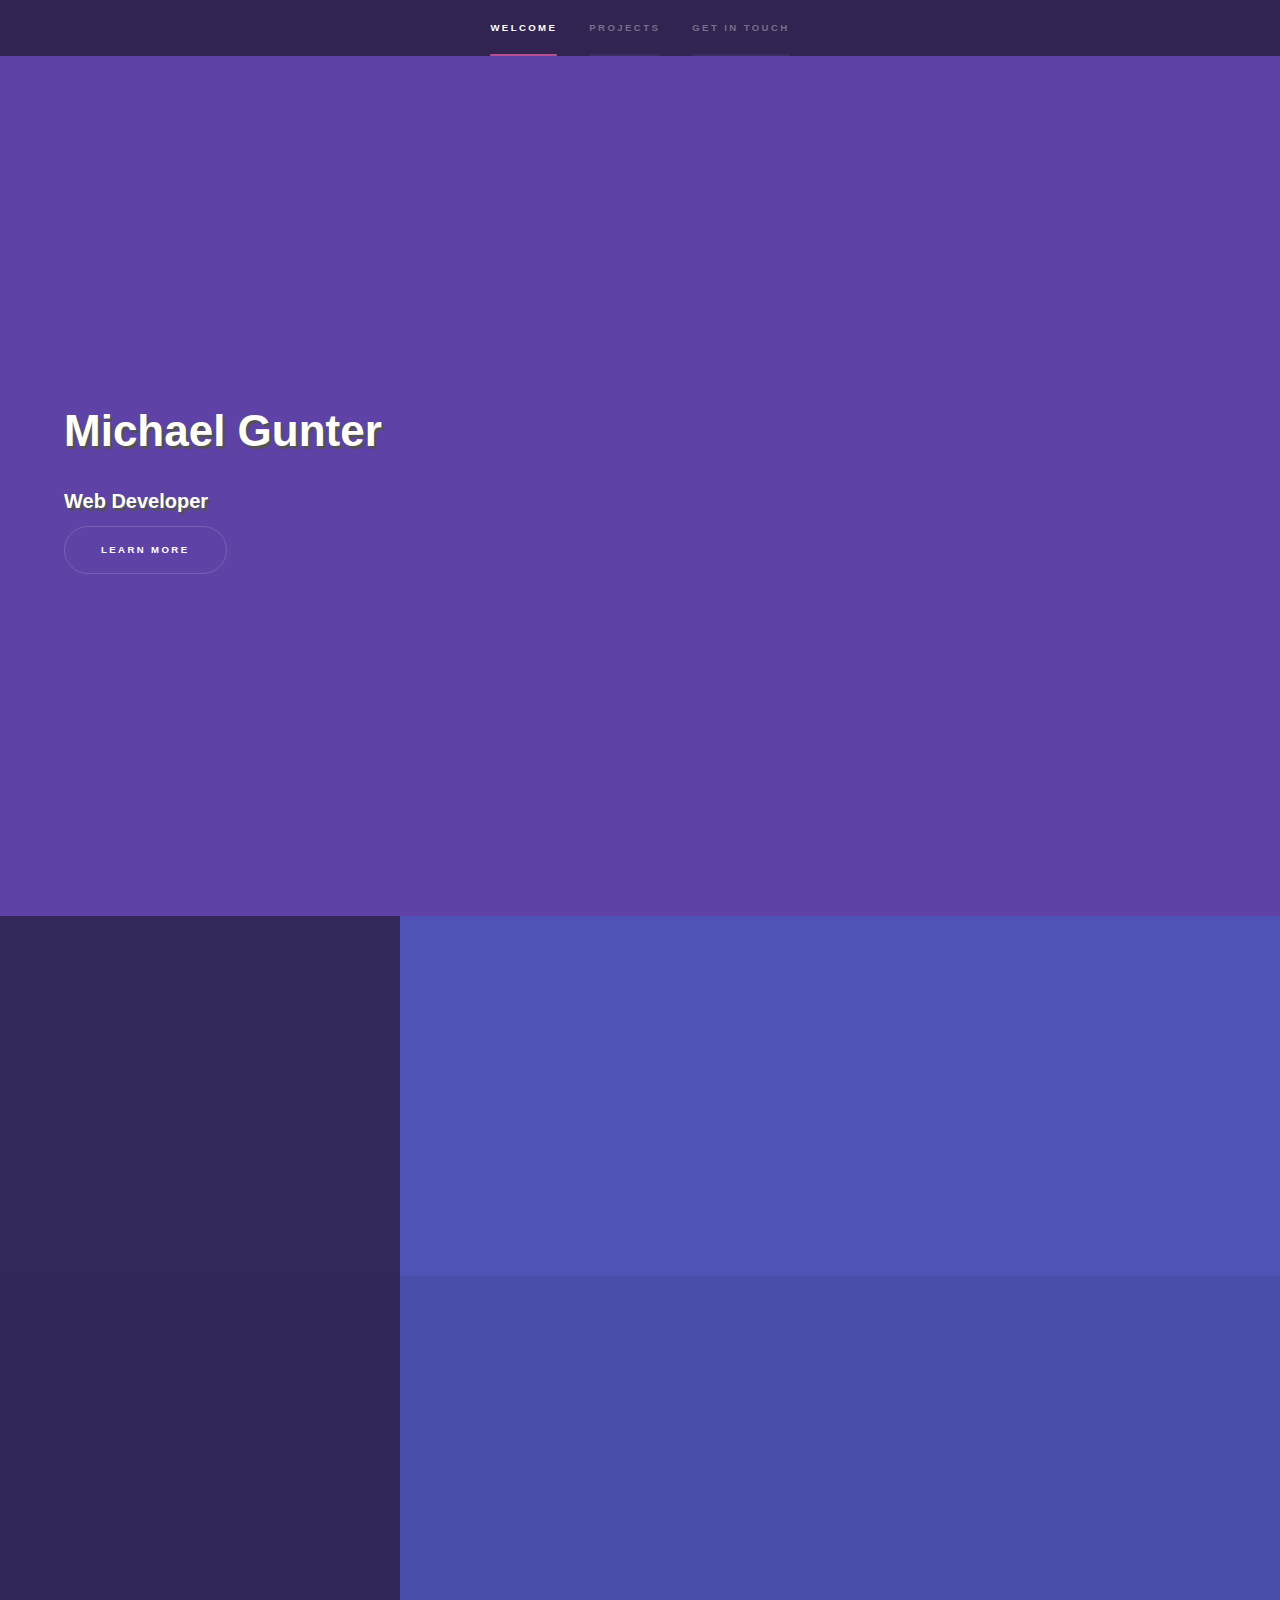
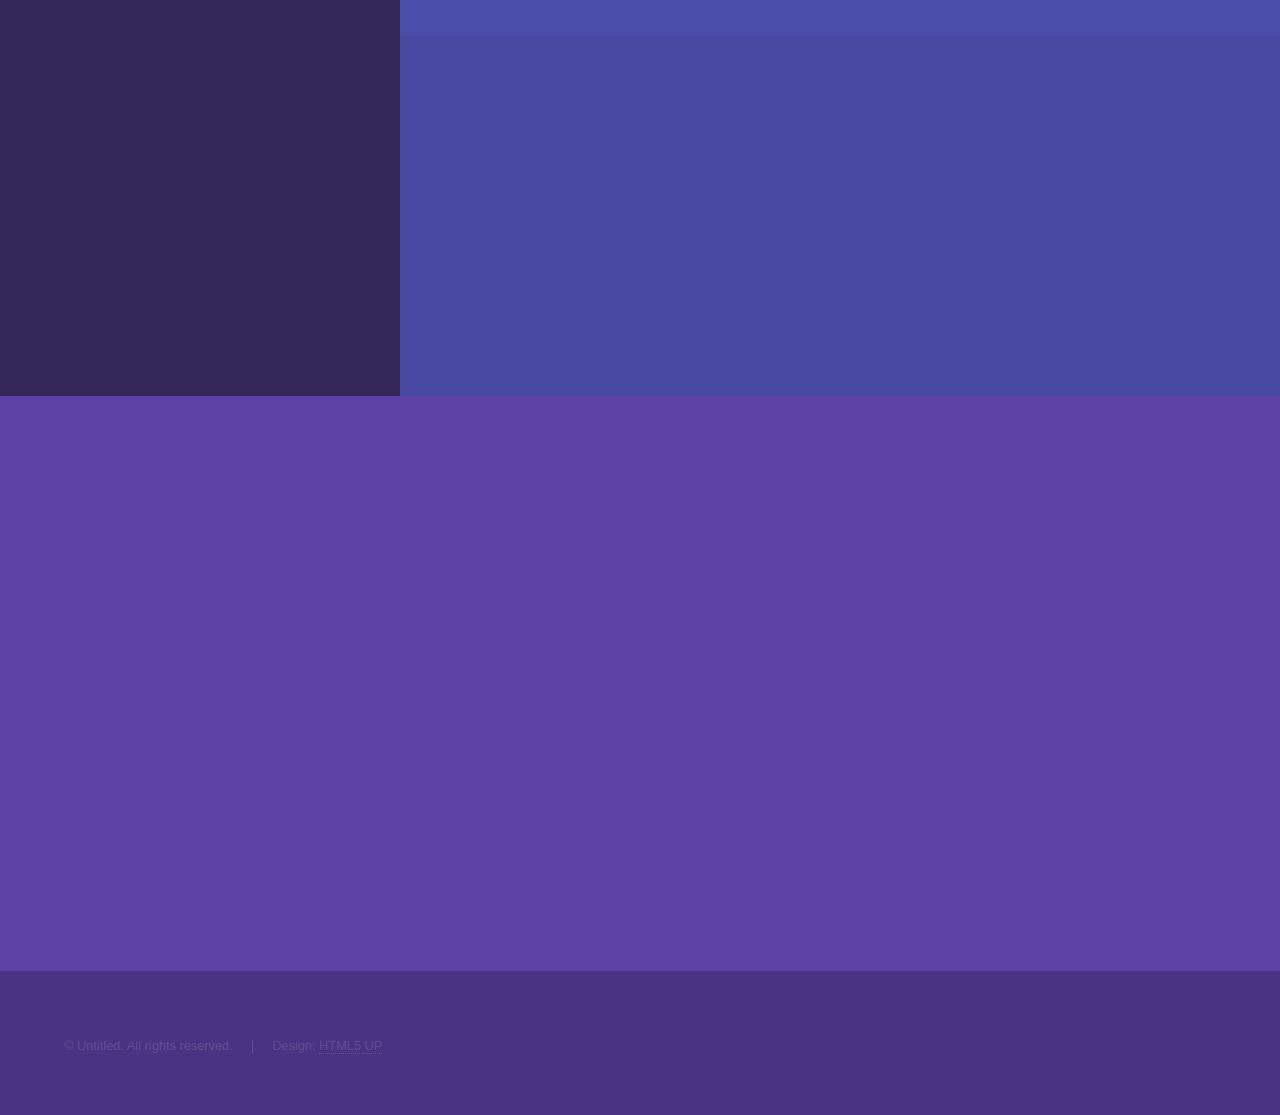
==== index.html @ 45610fba "link broken" ====
<!DOCTYPE HTML>
<!--
	Hyperspace by HTML5 UP
	html5up.net | @ajlkn
	Free for personal and commercial use under the CCA 3.0 license (html5up.net/license)
-->
<html>
	<head>
		<title>Michael Gunter</title>
		<meta charset="utf-8" />
		<meta name="viewport" content="width=device-width, initial-scale=1, user-scalable=no" />
		<link rel="stylesheet" href="assets/css/main.css" />
		<noscript><link rel="stylesheet" href="assets/css/noscript.css" /></noscript>
	</head>
	<body class="is-preload">

		<!-- Sidebar -->
			<section id="sidebar">
				<div class="inner">
					<nav>
						<ul>
							<li><a href="#intro">Welcome</a></li>
							<li><a href="#one">Projects</a></li>
							<!-- <li><a href="#two">What we do</a></li> -->
							<li><a href="#three">Get in touch</a></li>
						</ul>
					</nav>
				</div>
			</section>

		<!-- Wrapper -->
			<div id="wrapper">

				<!-- Intro -->
					<section id="intro" class="wrapper style1 fullscreen fade-up">
						<div class="inner">
							<h1>Michael Gunter</h1>
							<p>Web Developer</p>
							<ul class="actions">
								<li><a href="#one" class="button scrolly">Learn more</a></li>
							</ul>
						</div>
					</section>

				<!-- One -->
					<section id="one" class="wrapper style2 spotlights">
						<section>
							<a href="#" class="image"><img src="/Users/voidchaser/Lambda/portfolio-website/html5up-hyperspace/images/userinterface.jpg" alt="" data-position="center center" /></a>
							<div class="content">
								<div class="inner">
									<h2>User Interface</h2>
									<p>Developing a website that is semantic as well as presentational using a number of CSS display properties.</p>
									<ul class="actions">
										<li><a href="https://github.com/MaxGunter99/User-Interface" class="button">View project</a></li>
									</ul>
								</div>
							</div>
						</section>
						<section>
							<a href="#" class="image"><img src="/Users/voidchaser/Lambda/portfolio-website/html5up-hyperspace/images/flexbox.jpg" alt="" data-position="top center" /></a>
							<div class="content">
								<div class="inner">
									<h2>Flexbox</h2>
									<p>Each section is a box, you control where they move, wothout using Inline-Block most of the work is already done for you. </p>
									<ul class="actions">
										<li><a href="https://github.com/MaxGunter99/UI-III-Flexbox" class="button">View project</a></li>
									</ul>
								</div>
							</div>
						</section>
						<section>
							<a href="#" class="image"><img src="/Users/voidchaser/Lambda/portfolio-website/html5up-hyperspace/images/Hand.jpg" alt="" data-position="25% 25%" /></a>
							<div class="content">
								<div class="inner">
									<h2>Sprint</h2>
									<p>A challenge that uses everything you have learned within the past week and applying them into something new.</p>
									<ul class="actions">
										<li><a href="https://github.com/MaxGunter99/Sprint-Challenge--User-Interface" class="button">View project</a></li>
									</ul>
								</div>
							</div>
						</section>
					</section>

				<!-- Two -->
					<!-- <section id="two" class="wrapper style3 fade-up">
						<div class="inner">
							<h2>What we do</h2>
							<p>Phasellus convallis elit id ullamcorper pulvinar. Duis aliquam turpis mauris, eu ultricies erat malesuada quis. Aliquam dapibus, lacus eget hendrerit bibendum, urna est aliquam sem, sit amet imperdiet est velit quis lorem.</p>
							<div class="features">
								<section>
									<span class="icon major fa-code"></span>
									<h3>Lorem ipsum amet</h3>
									<p>Phasellus convallis elit id ullam corper amet et pulvinar. Duis aliquam turpis mauris, sed ultricies erat dapibus.</p>
								</section>
								<section>
									<span class="icon major fa-lock"></span>
									<h3>Aliquam sed nullam</h3>
									<p>Phasellus convallis elit id ullam corper amet et pulvinar. Duis aliquam turpis mauris, sed ultricies erat dapibus.</p>
								</section>
								<section>
									<span class="icon major fa-cog"></span>
									<h3>Sed erat ullam corper</h3>
									<p>Phasellus convallis elit id ullam corper amet et pulvinar. Duis aliquam turpis mauris, sed ultricies erat dapibus.</p>
								</section>
								<section>
									<span class="icon major fa-desktop"></span>
									<h3>Veroeros quis lorem</h3>
									<p>Phasellus convallis elit id ullam corper amet et pulvinar. Duis aliquam turpis mauris, sed ultricies erat dapibus.</p>
								</section>
								<section>
									<span class="icon major fa-chain"></span>
									<h3>Urna quis bibendum</h3>
									<p>Phasellus convallis elit id ullam corper amet et pulvinar. Duis aliquam turpis mauris, sed ultricies erat dapibus.</p>
								</section>
								<section>
									<span class="icon major fa-diamond"></span>
									<h3>Aliquam urna dapibus</h3>
									<p>Phasellus convallis elit id ullam corper amet et pulvinar. Duis aliquam turpis mauris, sed ultricies erat dapibus.</p>
								</section>
							</div>
							<ul class="actions">
								<li><a href="generic.html" class="button">Learn more</a></li>
							</ul>
						</div>
					</section> -->

				<!-- Three -->
					<section id="three" class="wrapper style1 fade-up">
						<div class="inner">
							<h2>Get in touch</h2>
							<div class="split style1">
								<section>
									<form method="post" action="#">
										<div class="fields">
											<div class="field half">
												<label for="name">Name</label>
												<input type="text" name="name" id="name" />
											</div>
											<div class="field half">
												<label for="email">Email</label>
												<input type="text" name="email" id="email" />
											</div>
											<div class="field">
												<label for="message">Message</label>
												<textarea name="message" id="message" rows="5"></textarea>
											</div>
										</div>
										<ul class="actions">
											<li><a href="" class="button submit">Send Message</a></li>
										</ul>
									</form>
								</section>
								<section>
									<ul class="contact">
										<li>
											<h3>Address</h3>
											<span>11918 Loomis Drive<br />
											Austin, Texas, 78738<br />
											USA</span>
										</li>
										<li>
											<h3>Email</h3>
											<a href="#">Maxgunter99@gmail.com</a>
										</li>
										<li>
											<h3>Phone</h3>
											<span>(830) 998-9770</span>
										</li>
										<li>
											<h3>Social</h3>
											<ul class="icons">
												<li><a href="#" class="fa-twitter"><span class="label">Twitter</span></a></li>
												<li><a href="#" class="fa-facebook"><span class="label">Facebook</span></a></li>
												<li><a href="https://github.com/MaxGunter99" class="fa-github"><span class="label">GitHub</span></a></li>
												<li><a href="https://www.instagram.com/void_chaser/" class="fa-instagram"><span class="label">Instagram</span></a></li>
												<li><a href="#" class="fa-linkedin"><span class="label">LinkedIn</span></a></li>
											</ul>
										</li>
									</ul>
								</section>
							</div>
						</div>
					</section>

			</div>

		<!-- Footer -->
			<footer id="footer" class="wrapper style1-alt">
				<div class="inner">
					<ul class="menu">
						<li>&copy; Untitled. All rights reserved.</li><li>Design: <a href="http://html5up.net">HTML5 UP</a></li>
					</ul>
				</div>
			</footer>

		<!-- Scripts -->
			<script src="assets/js/jquery.min.js"></script>
			<script src="assets/js/jquery.scrollex.min.js"></script>
			<script src="assets/js/jquery.scrolly.min.js"></script>
			<script src="assets/js/browser.min.js"></script>
			<script src="assets/js/breakpoints.min.js"></script>
			<script src="assets/js/util.js"></script>
			<script src="assets/js/main.js"></script>

	</body>
</html>
---- assets/css/main.css ----
@import url(font-awesome.min.css);

/*
	Hyperspace by HTML5 UP
	html5up.net | @ajlkn
	Free for personal and commercial use under the CCA 3.0 license (html5up.net/license)
*/

html, body, div, span, applet, object,
iframe, h1, h2, h3, h4, h5, h6, p, blockquote,
pre, a, abbr, acronym, address, big, cite,
code, del, dfn, em, img, ins, kbd, q, s, samp,
small, strike, strong, sub, sup, tt, var, b,
u, i, center, dl, dt, dd, ol, ul, li, fieldset,
form, label, legend, table, caption, tbody,
tfoot, thead, tr, th, td, article, aside,
canvas, details, embed, figure, figcaption,
footer, header, hgroup, menu, nav, output, ruby,
section, summary, time, mark, audio, video {
	margin: 0;
	padding: 0;
	border: 0;
	font-size: 100%;
	font: inherit;
	vertical-align: baseline;}

article, aside, details, figcaption, figure,
footer, header, hgroup, menu, nav, section {
	display: block;}

body {
	line-height: 1;
}

ol, ul {
	list-style: none;
}

blockquote, q {
	quotes: none;
}

	blockquote:before, blockquote:after, q:before, q:after {
		content: '';
		content: none;
	}

table {
	border-collapse: collapse;
	border-spacing: 0;
}

body {
	-webkit-text-size-adjust: none;
}

mark {
	background-color: transparent;
	color: inherit;
}

input::-moz-focus-inner {
	border: 0;
	padding: 0;
}

input, select, textarea {
	-moz-appearance: none;
	-webkit-appearance: none;
	-ms-appearance: none;
	appearance: none;
}

/* Basic */

	@-ms-viewport {
		width: device-width;
	}

	body {
		-ms-overflow-style: scrollbar;
	}

	@media screen and (max-width: 480px) {

		html, body {
			min-width: 320px;
		}

	}

	html {
		box-sizing: border-box;
	}

	*, *:before, *:after {
		box-sizing: inherit;
	}

	body {
		background: #312450;
	}

		body.is-preload *, body.is-preload *:before, body.is-preload *:after {
			-moz-animation: none !important;
			-webkit-animation: none !important;
			-ms-animation: none !important;
			animation: none !important;
			-moz-transition: none !important;
			-webkit-transition: none !important;
			-ms-transition: none !important;
			transition: none !important;
		}

/* Type */

	body, input, select, textarea {
		color: rgba(255, 255, 255, 0.55);
		font-family: Arial, Helvetica, sans-serif;
		font-size: 16.5pt;
		font-weight: normal;
		line-height: 1.75;
	}

		@media screen and (max-width: 1680px) {

			body, input, select, textarea {
				font-size: 13pt;
			}

		}

		@media screen and (max-width: 1280px) {

			body, input, select, textarea {
				font-size: 12pt;
			}

		}

		@media screen and (max-width: 360px) {

			body, input, select, textarea {
				font-size: 11pt;
			}

		}

	a {
		-moz-transition: color 0.2s ease, border-bottom-color 0.2s ease;
		-webkit-transition: color 0.2s ease, border-bottom-color 0.2s ease;
		-ms-transition: color 0.2s ease, border-bottom-color 0.2s ease;
		transition: color 0.2s ease, border-bottom-color 0.2s ease;
		border-bottom: dotted 1px rgba(255, 255, 255, 0.35);
		color: inherit;
		text-decoration: none;
	}

		a:hover {
			border-bottom-color: transparent;
			color: #ffffff;
		}

	strong, b {
		color: #ffffff;
		font-weight: bold;
	}

	em, i {
		font-style: italic;
	}

	p {
		margin: 0 0 2em 0;
	}

	h1, h2, h3, h4, h5, h6, p {
		color: #ffffff;
		text-shadow: 3px 3px #525252;
		font-weight: bold;
		line-height: 1.5;
		margin: 0 0 0.5em 0; 
	}
	

		h1 a, h2 a, h3 a, h4 a, h5 a, h6 a {
			color: inherit;
			text-decoration: none;
		}

	h1 {
		font-size: 2.75em;
	}

		h1.major {
			margin: 0 0 1.3em 0;
			position: relative;
			padding-bottom: 0.35em;
		}

			h1.major:after {
				background-image: -moz-linear-gradient(to right, #5e42a6, #b74e91);
				background-image: -webkit-linear-gradient(to right, #5e42a6, #b74e91);
				background-image: -ms-linear-gradient(to right, #5e42a6, #b74e91);
				background-image: linear-gradient(to right, #5e42a6, #b74e91);
				-moz-transition: max-width 0.2s ease;
				-webkit-transition: max-width 0.2s ease;
				-ms-transition: max-width 0.2s ease;
				transition: max-width 0.2s ease;
				border-radius: 0.2em;
				bottom: 0;
				content: '';
				height: 0.05em;
				position: absolute;
				right: 0;
				width: 100%;
			}

	h2 {
		font-size: 1.75em;
	}

	h3 {
		font-size: 1.1em;
	}

	h4 {
		font-size: 1em;
	}

	h5 {
		font-size: 0.8em;
	}

	h6 {
		font-size: 0.6em;
	}

	@media screen and (max-width: 736px) {

		h1 {
			font-size: 2em;
		}

		h2 {
			font-size: 1.25em;
		}

		h3 {
			font-size: 1em;
		}

		h4 {
			font-size: 0.8em;
		}

		h5 {
			font-size: 0.6em;
		}

		h6 {
			font-size: 0.6em;
		}

	}

	sub {
		font-size: 0.8em;
		position: relative;
		top: 0.5em;
	}

	sup {
		font-size: 0.8em;
		position: relative;
		top: -0.5em;
	}

	blockquote {
		border-left: solid 4px rgba(255, 255, 255, 0.15);
		font-style: italic;
		margin: 0 0 2em 0;
		padding: 0.5em 0 0.5em 2em;
	}

	code {
		background: rgba(255, 255, 255, 0.05);
		border-radius: 0.25em;
		border: solid 1px rgba(255, 255, 255, 0.15);
		font-family: "Courier New", monospace;
		font-size: 0.9em;
		margin: 0 0.25em;
		padding: 0.25em 0.65em;
	}

	pre {
		-webkit-overflow-scrolling: touch;
		font-family: "Courier New", monospace;
		font-size: 0.9em;
		margin: 0 0 2em 0;
	}

		pre code {
			display: block;
			line-height: 1.75em;
			padding: 1em 1.5em;
			overflow-x: auto;
		}

	hr {
		border: 0;
		border-bottom: solid 1px rgba(255, 255, 255, 0.15);
		margin: 2em 0;
	}

		hr.major {
			margin: 3em 0;
		}

	.align-left {
		text-align: left;
	}

	.align-center {
		text-align: center;
	}

	.align-right {
		text-align: right;
	}

/* Row */

	.row {
		display: flex;
		flex-wrap: wrap;
		box-sizing: border-box;
		align-items: stretch;
	}

		.row > * {
			box-sizing: border-box;
		}

		.row.gtr-uniform > * > :last-child {
			margin-bottom: 0;
		}

		.row.aln-left {
			justify-content: flex-start;
		}

		.row.aln-center {
			justify-content: center;
		}

		.row.aln-right {
			justify-content: flex-end;
		}

		.row.aln-top {
			align-items: flex-start;
		}

		.row.aln-middle {
			align-items: center;
		}

		.row.aln-bottom {
			align-items: flex-end;
		}

		.row > .imp {
			order: -1;
		}

		.row > .col-1 {
			width: 8.3333333333%;
		}

		.row > .off-1 {
			margin-left: 8.3333333333%;
		}

		.row > .col-2 {
			width: 16.6666666667%;
		}

		.row > .off-2 {
			margin-left: 16.6666666667%;
		}

		.row > .col-3 {
			width: 25%;
		}

		.row > .off-3 {
			margin-left: 25%;
		}

		.row > .col-4 {
			width: 33.3333333333%;
		}

		.row > .off-4 {
			margin-left: 33.3333333333%;
		}

		.row > .col-5 {
			width: 41.6666666667%;
		}

		.row > .off-5 {
			margin-left: 41.6666666667%;
		}

		.row > .col-6 {
			width: 50%;
		}

		.row > .off-6 {
			margin-left: 50%;
		}

		.row > .col-7 {
			width: 58.3333333333%;
		}

		.row > .off-7 {
			margin-left: 58.3333333333%;
		}

		.row > .col-8 {
			width: 66.6666666667%;
		}

		.row > .off-8 {
			margin-left: 66.6666666667%;
		}

		.row > .col-9 {
			width: 75%;
		}

		.row > .off-9 {
			margin-left: 75%;
		}

		.row > .col-10 {
			width: 83.3333333333%;
		}

		.row > .off-10 {
			margin-left: 83.3333333333%;
		}

		.row > .col-11 {
			width: 91.6666666667%;
		}

		.row > .off-11 {
			margin-left: 91.6666666667%;
		}

		.row > .col-12 {
			width: 100%;
		}

		.row > .off-12 {
			margin-left: 100%;
		}

		.row.gtr-0 {
			margin-top: 0;
			margin-left: 0em;
		}

			.row.gtr-0 > * {
				padding: 0 0 0 0em;
			}

			.row.gtr-0.gtr-uniform {
				margin-top: 0em;
			}

				.row.gtr-0.gtr-uniform > * {
					padding-top: 0em;
				}

		.row.gtr-25 {
			margin-top: 0;
			margin-left: -0.375em;
		}

			.row.gtr-25 > * {
				padding: 0 0 0 0.375em;
			}

			.row.gtr-25.gtr-uniform {
				margin-top: -0.375em;
			}

				.row.gtr-25.gtr-uniform > * {
					padding-top: 0.375em;
				}

		.row.gtr-50 {
			margin-top: 0;
			margin-left: -0.75em;
		}

			.row.gtr-50 > * {
				padding: 0 0 0 0.75em;
			}

			.row.gtr-50.gtr-uniform {
				margin-top: -0.75em;
			}

				.row.gtr-50.gtr-uniform > * {
					padding-top: 0.75em;
				}

		.row {
			margin-top: 0;
			margin-left: -1.5em;
		}

			.row > * {
				padding: 0 0 0 1.5em;
			}

			.row.gtr-uniform {
				margin-top: -1.5em;
			}

				.row.gtr-uniform > * {
					padding-top: 1.5em;
				}

		.row.gtr-150 {
			margin-top: 0;
			margin-left: -2.25em;
		}

			.row.gtr-150 > * {
				padding: 0 0 0 2.25em;
			}

			.row.gtr-150.gtr-uniform {
				margin-top: -2.25em;
			}

				.row.gtr-150.gtr-uniform > * {
					padding-top: 2.25em;
				}

		.row.gtr-200 {
			margin-top: 0;
			margin-left: -3em;
		}

			.row.gtr-200 > * {
				padding: 0 0 0 3em;
			}

			.row.gtr-200.gtr-uniform {
				margin-top: -3em;
			}

				.row.gtr-200.gtr-uniform > * {
					padding-top: 3em;
				}

		@media screen and (max-width: 1680px) {

			.row {
				display: flex;
				flex-wrap: wrap;
				box-sizing: border-box;
				align-items: stretch;
			}

				.row > * {
					box-sizing: border-box;
				}

				.row.gtr-uniform > * > :last-child {
					margin-bottom: 0;
				}

				.row.aln-left {
					justify-content: flex-start;
				}

				.row.aln-center {
					justify-content: center;
				}

				.row.aln-right {
					justify-content: flex-end;
				}

				.row.aln-top {
					align-items: flex-start;
				}

				.row.aln-middle {
					align-items: center;
				}

				.row.aln-bottom {
					align-items: flex-end;
				}

				.row > .imp-xlarge {
					order: -1;
				}

				.row > .col-1-xlarge {
					width: 8.3333333333%;
				}

				.row > .off-1-xlarge {
					margin-left: 8.3333333333%;
				}

				.row > .col-2-xlarge {
					width: 16.6666666667%;
				}

				.row > .off-2-xlarge {
					margin-left: 16.6666666667%;
				}

				.row > .col-3-xlarge {
					width: 25%;
				}

				.row > .off-3-xlarge {
					margin-left: 25%;
				}

				.row > .col-4-xlarge {
					width: 33.3333333333%;
				}

				.row > .off-4-xlarge {
					margin-left: 33.3333333333%;
				}

				.row > .col-5-xlarge {
					width: 41.6666666667%;
				}

				.row > .off-5-xlarge {
					margin-left: 41.6666666667%;
				}

				.row > .col-6-xlarge {
					width: 50%;
				}

				.row > .off-6-xlarge {
					margin-left: 50%;
				}

				.row > .col-7-xlarge {
					width: 58.3333333333%;
				}

				.row > .off-7-xlarge {
					margin-left: 58.3333333333%;
				}

				.row > .col-8-xlarge {
					width: 66.6666666667%;
				}

				.row > .off-8-xlarge {
					margin-left: 66.6666666667%;
				}

				.row > .col-9-xlarge {
					width: 75%;
				}

				.row > .off-9-xlarge {
					margin-left: 75%;
				}

				.row > .col-10-xlarge {
					width: 83.3333333333%;
				}

				.row > .off-10-xlarge {
					margin-left: 83.3333333333%;
				}

				.row > .col-11-xlarge {
					width: 91.6666666667%;
				}

				.row > .off-11-xlarge {
					margin-left: 91.6666666667%;
				}

				.row > .col-12-xlarge {
					width: 100%;
				}

				.row > .off-12-xlarge {
					margin-left: 100%;
				}

				.row.gtr-0 {
					margin-top: 0;
					margin-left: 0em;
				}

					.row.gtr-0 > * {
						padding: 0 0 0 0em;
					}

					.row.gtr-0.gtr-uniform {
						margin-top: 0em;
					}

						.row.gtr-0.gtr-uniform > * {
							padding-top: 0em;
						}

				.row.gtr-25 {
					margin-top: 0;
					margin-left: -0.375em;
				}

					.row.gtr-25 > * {
						padding: 0 0 0 0.375em;
					}

					.row.gtr-25.gtr-uniform {
						margin-top: -0.375em;
					}

						.row.gtr-25.gtr-uniform > * {
							padding-top: 0.375em;
						}

				.row.gtr-50 {
					margin-top: 0;
					margin-left: -0.75em;
				}

					.row.gtr-50 > * {
						padding: 0 0 0 0.75em;
					}

					.row.gtr-50.gtr-uniform {
						margin-top: -0.75em;
					}

						.row.gtr-50.gtr-uniform > * {
							padding-top: 0.75em;
						}

				.row {
					margin-top: 0;
					margin-left: -1.5em;
				}

					.row > * {
						padding: 0 0 0 1.5em;
					}

					.row.gtr-uniform {
						margin-top: -1.5em;
					}

						.row.gtr-uniform > * {
							padding-top: 1.5em;
						}

				.row.gtr-150 {
					margin-top: 0;
					margin-left: -2.25em;
				}

					.row.gtr-150 > * {
						padding: 0 0 0 2.25em;
					}

					.row.gtr-150.gtr-uniform {
						margin-top: -2.25em;
					}

						.row.gtr-150.gtr-uniform > * {
							padding-top: 2.25em;
						}

				.row.gtr-200 {
					margin-top: 0;
					margin-left: -3em;
				}

					.row.gtr-200 > * {
						padding: 0 0 0 3em;
					}

					.row.gtr-200.gtr-uniform {
						margin-top: -3em;
					}

						.row.gtr-200.gtr-uniform > * {
							padding-top: 3em;
						}

		}

		@media screen and (max-width: 1280px) {

			.row {
				display: flex;
				flex-wrap: wrap;
				box-sizing: border-box;
				align-items: stretch;
			}

				.row > * {
					box-sizing: border-box;
				}

				.row.gtr-uniform > * > :last-child {
					margin-bottom: 0;
				}

				.row.aln-left {
					justify-content: flex-start;
				}

				.row.aln-center {
					justify-content: center;
				}

				.row.aln-right {
					justify-content: flex-end;
				}

				.row.aln-top {
					align-items: flex-start;
				}

				.row.aln-middle {
					align-items: center;
				}

				.row.aln-bottom {
					align-items: flex-end;
				}

				.row > .imp-large {
					order: -1;
				}

				.row > .col-1-large {
					width: 8.3333333333%;
				}

				.row > .off-1-large {
					margin-left: 8.3333333333%;
				}

				.row > .col-2-large {
					width: 16.6666666667%;
				}

				.row > .off-2-large {
					margin-left: 16.6666666667%;
				}

				.row > .col-3-large {
					width: 25%;
				}

				.row > .off-3-large {
					margin-left: 25%;
				}

				.row > .col-4-large {
					width: 33.3333333333%;
				}

				.row > .off-4-large {
					margin-left: 33.3333333333%;
				}

				.row > .col-5-large {
					width: 41.6666666667%;
				}

				.row > .off-5-large {
					margin-left: 41.6666666667%;
				}

				.row > .col-6-large {
					width: 50%;
				}

				.row > .off-6-large {
					margin-left: 50%;
				}

				.row > .col-7-large {
					width: 58.3333333333%;
				}

				.row > .off-7-large {
					margin-left: 58.3333333333%;
				}

				.row > .col-8-large {
					width: 66.6666666667%;
				}

				.row > .off-8-large {
					margin-left: 66.6666666667%;
				}

				.row > .col-9-large {
					width: 75%;
				}

				.row > .off-9-large {
					margin-left: 75%;
				}

				.row > .col-10-large {
					width: 83.3333333333%;
				}

				.row > .off-10-large {
					margin-left: 83.3333333333%;
				}

				.row > .col-11-large {
					width: 91.6666666667%;
				}

				.row > .off-11-large {
					margin-left: 91.6666666667%;
				}

				.row > .col-12-large {
					width: 100%;
				}

				.row > .off-12-large {
					margin-left: 100%;
				}

				.row.gtr-0 {
					margin-top: 0;
					margin-left: 0em;
				}

					.row.gtr-0 > * {
						padding: 0 0 0 0em;
					}

					.row.gtr-0.gtr-uniform {
						margin-top: 0em;
					}

						.row.gtr-0.gtr-uniform > * {
							padding-top: 0em;
						}

				.row.gtr-25 {
					margin-top: 0;
					margin-left: -0.375em;
				}

					.row.gtr-25 > * {
						padding: 0 0 0 0.375em;
					}

					.row.gtr-25.gtr-uniform {
						margin-top: -0.375em;
					}

						.row.gtr-25.gtr-uniform > * {
							padding-top: 0.375em;
						}

				.row.gtr-50 {
					margin-top: 0;
					margin-left: -0.75em;
				}

					.row.gtr-50 > * {
						padding: 0 0 0 0.75em;
					}

					.row.gtr-50.gtr-uniform {
						margin-top: -0.75em;
					}

						.row.gtr-50.gtr-uniform > * {
							padding-top: 0.75em;
						}

				.row {
					margin-top: 0;
					margin-left: -1.5em;
				}

					.row > * {
						padding: 0 0 0 1.5em;
					}

					.row.gtr-uniform {
						margin-top: -1.5em;
					}

						.row.gtr-uniform > * {
							padding-top: 1.5em;
						}

				.row.gtr-150 {
					margin-top: 0;
					margin-left: -2.25em;
				}

					.row.gtr-150 > * {
						padding: 0 0 0 2.25em;
					}

					.row.gtr-150.gtr-uniform {
						margin-top: -2.25em;
					}

						.row.gtr-150.gtr-uniform > * {
							padding-top: 2.25em;
						}

				.row.gtr-200 {
					margin-top: 0;
					margin-left: -3em;
				}

					.row.gtr-200 > * {
						padding: 0 0 0 3em;
					}

					.row.gtr-200.gtr-uniform {
						margin-top: -3em;
					}

						.row.gtr-200.gtr-uniform > * {
							padding-top: 3em;
						}

		}

		@media screen and (max-width: 980px) {

			.row {
				display: flex;
				flex-wrap: wrap;
				box-sizing: border-box;
				align-items: stretch;
			}

				.row > * {
					box-sizing: border-box;
				}

				.row.gtr-uniform > * > :last-child {
					margin-bottom: 0;
				}

				.row.aln-left {
					justify-content: flex-start;
				}

				.row.aln-center {
					justify-content: center;
				}

				.row.aln-right {
					justify-content: flex-end;
				}

				.row.aln-top {
					align-items: flex-start;
				}

				.row.aln-middle {
					align-items: center;
				}

				.row.aln-bottom {
					align-items: flex-end;
				}

				.row > .imp-medium {
					order: -1;
				}

				.row > .col-1-medium {
					width: 8.3333333333%;
				}

				.row > .off-1-medium {
					margin-left: 8.3333333333%;
				}

				.row > .col-2-medium {
					width: 16.6666666667%;
				}

				.row > .off-2-medium {
					margin-left: 16.6666666667%;
				}

				.row > .col-3-medium {
					width: 25%;
				}

				.row > .off-3-medium {
					margin-left: 25%;
				}

				.row > .col-4-medium {
					width: 33.3333333333%;
				}

				.row > .off-4-medium {
					margin-left: 33.3333333333%;
				}

				.row > .col-5-medium {
					width: 41.6666666667%;
				}

				.row > .off-5-medium {
					margin-left: 41.6666666667%;
				}

				.row > .col-6-medium {
					width: 50%;
				}

				.row > .off-6-medium {
					margin-left: 50%;
				}

				.row > .col-7-medium {
					width: 58.3333333333%;
				}

				.row > .off-7-medium {
					margin-left: 58.3333333333%;
				}

				.row > .col-8-medium {
					width: 66.6666666667%;
				}

				.row > .off-8-medium {
					margin-left: 66.6666666667%;
				}

				.row > .col-9-medium {
					width: 75%;
				}

				.row > .off-9-medium {
					margin-left: 75%;
				}

				.row > .col-10-medium {
					width: 83.3333333333%;
				}

				.row > .off-10-medium {
					margin-left: 83.3333333333%;
				}

				.row > .col-11-medium {
					width: 91.6666666667%;
				}

				.row > .off-11-medium {
					margin-left: 91.6666666667%;
				}

				.row > .col-12-medium {
					width: 100%;
				}

				.row > .off-12-medium {
					margin-left: 100%;
				}

				.row.gtr-0 {
					margin-top: 0;
					margin-left: 0em;
				}

					.row.gtr-0 > * {
						padding: 0 0 0 0em;
					}

					.row.gtr-0.gtr-uniform {
						margin-top: 0em;
					}

						.row.gtr-0.gtr-uniform > * {
							padding-top: 0em;
						}

				.row.gtr-25 {
					margin-top: 0;
					margin-left: -0.375em;
				}

					.row.gtr-25 > * {
						padding: 0 0 0 0.375em;
					}

					.row.gtr-25.gtr-uniform {
						margin-top: -0.375em;
					}

						.row.gtr-25.gtr-uniform > * {
							padding-top: 0.375em;
						}

				.row.gtr-50 {
					margin-top: 0;
					margin-left: -0.75em;
				}

					.row.gtr-50 > * {
						padding: 0 0 0 0.75em;
					}

					.row.gtr-50.gtr-uniform {
						margin-top: -0.75em;
					}

						.row.gtr-50.gtr-uniform > * {
							padding-top: 0.75em;
						}

				.row {
					margin-top: 0;
					margin-left: -1.5em;
				}

					.row > * {
						padding: 0 0 0 1.5em;
					}

					.row.gtr-uniform {
						margin-top: -1.5em;
					}

						.row.gtr-uniform > * {
							padding-top: 1.5em;
						}

				.row.gtr-150 {
					margin-top: 0;
					margin-left: -2.25em;
				}

					.row.gtr-150 > * {
						padding: 0 0 0 2.25em;
					}

					.row.gtr-150.gtr-uniform {
						margin-top: -2.25em;
					}

						.row.gtr-150.gtr-uniform > * {
							padding-top: 2.25em;
						}

				.row.gtr-200 {
					margin-top: 0;
					margin-left: -3em;
				}

					.row.gtr-200 > * {
						padding: 0 0 0 3em;
					}

					.row.gtr-200.gtr-uniform {
						margin-top: -3em;
					}

						.row.gtr-200.gtr-uniform > * {
							padding-top: 3em;
						}

		}

		@media screen and (max-width: 736px) {

			.row {
				display: flex;
				flex-wrap: wrap;
				box-sizing: border-box;
				align-items: stretch;
			}

				.row > * {
					box-sizing: border-box;
				}

				.row.gtr-uniform > * > :last-child {
					margin-bottom: 0;
				}

				.row.aln-left {
					justify-content: flex-start;
				}

				.row.aln-center {
					justify-content: center;
				}

				.row.aln-right {
					justify-content: flex-end;
				}

				.row.aln-top {
					align-items: flex-start;
				}

				.row.aln-middle {
					align-items: center;
				}

				.row.aln-bottom {
					align-items: flex-end;
				}

				.row > .imp-small {
					order: -1;
				}

				.row > .col-1-small {
					width: 8.3333333333%;
				}

				.row > .off-1-small {
					margin-left: 8.3333333333%;
				}

				.row > .col-2-small {
					width: 16.6666666667%;
				}

				.row > .off-2-small {
					margin-left: 16.6666666667%;
				}

				.row > .col-3-small {
					width: 25%;
				}

				.row > .off-3-small {
					margin-left: 25%;
				}

				.row > .col-4-small {
					width: 33.3333333333%;
				}

				.row > .off-4-small {
					margin-left: 33.3333333333%;
				}

				.row > .col-5-small {
					width: 41.6666666667%;
				}

				.row > .off-5-small {
					margin-left: 41.6666666667%;
				}

				.row > .col-6-small {
					width: 50%;
				}

				.row > .off-6-small {
					margin-left: 50%;
				}

				.row > .col-7-small {
					width: 58.3333333333%;
				}

				.row > .off-7-small {
					margin-left: 58.3333333333%;
				}

				.row > .col-8-small {
					width: 66.6666666667%;
				}

				.row > .off-8-small {
					margin-left: 66.6666666667%;
				}

				.row > .col-9-small {
					width: 75%;
				}

				.row > .off-9-small {
					margin-left: 75%;
				}

				.row > .col-10-small {
					width: 83.3333333333%;
				}

				.row > .off-10-small {
					margin-left: 83.3333333333%;
				}

				.row > .col-11-small {
					width: 91.6666666667%;
				}

				.row > .off-11-small {
					margin-left: 91.6666666667%;
				}

				.row > .col-12-small {
					width: 100%;
				}

				.row > .off-12-small {
					margin-left: 100%;
				}

				.row.gtr-0 {
					margin-top: 0;
					margin-left: 0em;
				}

					.row.gtr-0 > * {
						padding: 0 0 0 0em;
					}

					.row.gtr-0.gtr-uniform {
						margin-top: 0em;
					}

						.row.gtr-0.gtr-uniform > * {
							padding-top: 0em;
						}

				.row.gtr-25 {
					margin-top: 0;
					margin-left: -0.375em;
				}

					.row.gtr-25 > * {
						padding: 0 0 0 0.375em;
					}

					.row.gtr-25.gtr-uniform {
						margin-top: -0.375em;
					}

						.row.gtr-25.gtr-uniform > * {
							padding-top: 0.375em;
						}

				.row.gtr-50 {
					margin-top: 0;
					margin-left: -0.75em;
				}

					.row.gtr-50 > * {
						padding: 0 0 0 0.75em;
					}

					.row.gtr-50.gtr-uniform {
						margin-top: -0.75em;
					}

						.row.gtr-50.gtr-uniform > * {
							padding-top: 0.75em;
						}

				.row {
					margin-top: 0;
					margin-left: -1.5em;
				}

					.row > * {
						padding: 0 0 0 1.5em;
					}

					.row.gtr-uniform {
						margin-top: -1.5em;
					}

						.row.gtr-uniform > * {
							padding-top: 1.5em;
						}

				.row.gtr-150 {
					margin-top: 0;
					margin-left: -2.25em;
				}

					.row.gtr-150 > * {
						padding: 0 0 0 2.25em;
					}

					.row.gtr-150.gtr-uniform {
						margin-top: -2.25em;
					}

						.row.gtr-150.gtr-uniform > * {
							padding-top: 2.25em;
						}

				.row.gtr-200 {
					margin-top: 0;
					margin-left: -3em;
				}

					.row.gtr-200 > * {
						padding: 0 0 0 3em;
					}

					.row.gtr-200.gtr-uniform {
						margin-top: -3em;
					}

						.row.gtr-200.gtr-uniform > * {
							padding-top: 3em;
						}

		}

		@media screen and (max-width: 480px) {

			.row {
				display: flex;
				flex-wrap: wrap;
				box-sizing: border-box;
				align-items: stretch;
			}

				.row > * {
					box-sizing: border-box;
				}

				.row.gtr-uniform > * > :last-child {
					margin-bottom: 0;
				}

				.row.aln-left {
					justify-content: flex-start;
				}

				.row.aln-center {
					justify-content: center;
				}

				.row.aln-right {
					justify-content: flex-end;
				}

				.row.aln-top {
					align-items: flex-start;
				}

				.row.aln-middle {
					align-items: center;
				}

				.row.aln-bottom {
					align-items: flex-end;
				}

				.row > .imp-xsmall {
					order: -1;
				}

				.row > .col-1-xsmall {
					width: 8.3333333333%;
				}

				.row > .off-1-xsmall {
					margin-left: 8.3333333333%;
				}

				.row > .col-2-xsmall {
					width: 16.6666666667%;
				}

				.row > .off-2-xsmall {
					margin-left: 16.6666666667%;
				}

				.row > .col-3-xsmall {
					width: 25%;
				}

				.row > .off-3-xsmall {
					margin-left: 25%;
				}

				.row > .col-4-xsmall {
					width: 33.3333333333%;
				}

				.row > .off-4-xsmall {
					margin-left: 33.3333333333%;
				}

				.row > .col-5-xsmall {
					width: 41.6666666667%;
				}

				.row > .off-5-xsmall {
					margin-left: 41.6666666667%;
				}

				.row > .col-6-xsmall {
					width: 50%;
				}

				.row > .off-6-xsmall {
					margin-left: 50%;
				}

				.row > .col-7-xsmall {
					width: 58.3333333333%;
				}

				.row > .off-7-xsmall {
					margin-left: 58.3333333333%;
				}

				.row > .col-8-xsmall {
					width: 66.6666666667%;
				}

				.row > .off-8-xsmall {
					margin-left: 66.6666666667%;
				}

				.row > .col-9-xsmall {
					width: 75%;
				}

				.row > .off-9-xsmall {
					margin-left: 75%;
				}

				.row > .col-10-xsmall {
					width: 83.3333333333%;
				}

				.row > .off-10-xsmall {
					margin-left: 83.3333333333%;
				}

				.row > .col-11-xsmall {
					width: 91.6666666667%;
				}

				.row > .off-11-xsmall {
					margin-left: 91.6666666667%;
				}

				.row > .col-12-xsmall {
					width: 100%;
				}

				.row > .off-12-xsmall {
					margin-left: 100%;
				}

				.row.gtr-0 {
					margin-top: 0;
					margin-left: 0em;
				}

					.row.gtr-0 > * {
						padding: 0 0 0 0em;
					}

					.row.gtr-0.gtr-uniform {
						margin-top: 0em;
					}

						.row.gtr-0.gtr-uniform > * {
							padding-top: 0em;
						}

				.row.gtr-25 {
					margin-top: 0;
					margin-left: -0.375em;
				}

					.row.gtr-25 > * {
						padding: 0 0 0 0.375em;
					}

					.row.gtr-25.gtr-uniform {
						margin-top: -0.375em;
					}

						.row.gtr-25.gtr-uniform > * {
							padding-top: 0.375em;
						}

				.row.gtr-50 {
					margin-top: 0;
					margin-left: -0.75em;
				}

					.row.gtr-50 > * {
						padding: 0 0 0 0.75em;
					}

					.row.gtr-50.gtr-uniform {
						margin-top: -0.75em;
					}

						.row.gtr-50.gtr-uniform > * {
							padding-top: 0.75em;
						}

				.row {
					margin-top: 0;
					margin-left: -1.5em;
				}

					.row > * {
						padding: 0 0 0 1.5em;
					}

					.row.gtr-uniform {
						margin-top: -1.5em;
					}

						.row.gtr-uniform > * {
							padding-top: 1.5em;
						}

				.row.gtr-150 {
					margin-top: 0;
					margin-left: -2.25em;
				}

					.row.gtr-150 > * {
						padding: 0 0 0 2.25em;
					}

					.row.gtr-150.gtr-uniform {
						margin-top: -2.25em;
					}

						.row.gtr-150.gtr-uniform > * {
							padding-top: 2.25em;
						}

				.row.gtr-200 {
					margin-top: 0;
					margin-left: -3em;
				}

					.row.gtr-200 > * {
						padding: 0 0 0 3em;
					}

					.row.gtr-200.gtr-uniform {
						margin-top: -3em;
					}

						.row.gtr-200.gtr-uniform > * {
							padding-top: 3em;
						}

		}

/* Box */

	.box {
		border-radius: 0.25em;
		border: solid 1px rgba(255, 255, 255, 0.15);
		margin-bottom: 2em;
		padding: 1.5em;
	}

		.box > :last-child,
		.box > :last-child > :last-child,
		.box > :last-child > :last-child > :last-child {
			margin-bottom: 0;
		}

		.box.alt {
			border: 0;
			border-radius: 0;
			padding: 0;
		}

/* Button */

	input[type="submit"],
	input[type="reset"],
	input[type="button"],
	button,
	.button {
		-moz-appearance: none;
		-webkit-appearance: none;
		-ms-appearance: none;
		appearance: none;
		-moz-transition: border-color 0.2s ease;
		-webkit-transition: border-color 0.2s ease;
		-ms-transition: border-color 0.2s ease;
		transition: border-color 0.2s ease;
		background-color: transparent;
		border: solid 1px !important;
		border-color: rgba(255, 255, 255, 0.15) !important;
		border-radius: 3em;
		color: #ffffff !important;
		cursor: pointer;
		display: inline-block;
		font-size: 0.6em;
		font-weight: bold;
		height: calc(4.75em + 2px);
		letter-spacing: 0.25em;
		line-height: 4.75em;
		outline: 0;
		padding: 0 3.75em;
		position: relative;
		text-align: center;
		text-decoration: none;
		text-transform: uppercase;
		white-space: nowrap;
	}

		input[type="submit"]:after,
		input[type="reset"]:after,
		input[type="button"]:after,
		button:after,
		.button:after {
			-moz-transform: scale(0.25);
			-webkit-transform: scale(0.25);
			-ms-transform: scale(0.25);
			transform: scale(0.25);
			pointer-events: none;
			-moz-transition: opacity 0.2s ease, -moz-transform 0.2s ease;
			-webkit-transition: opacity 0.2s ease, -webkit-transform 0.2s ease;
			-ms-transition: opacity 0.2s ease, -ms-transform 0.2s ease;
			transition: opacity 0.2s ease, transform 0.2s ease;
			background: #ffc60a;
			border-radius: 3em;
			content: '';
			height: 100%;
			left: 0;
			opacity: 0;
			position: absolute;
			top: 0;
			width: 100%;
		}

		input[type="submit"].icon:before,
		input[type="reset"].icon:before,
		input[type="button"].icon:before,
		button.icon:before,
		.button.icon:before {
			margin-right: 0.75em;
		}

		input[type="submit"].fit,
		input[type="reset"].fit,
		input[type="button"].fit,
		button.fit,
		.button.fit {
			width: 100%;
		}

		input[type="submit"].small,
		input[type="reset"].small,
		input[type="button"].small,
		button.small,
		.button.small {
			font-size: 0.4em;
		}

		input[type="submit"].large,
		input[type="reset"].large,
		input[type="button"].large,
		button.large,
		.button.large {
			font-size: 0.8em;
		}

		input[type="submit"].primary,
		input[type="reset"].primary,
		input[type="button"].primary,
		button.primary,
		.button.primary {
			background-color: #ffffff;
			color: #312450 !important;
		}

			input[type="submit"].primary:after,
			input[type="reset"].primary:after,
			input[type="button"].primary:after,
			button.primary:after,
			.button.primary:after {
				display: none;
			}

		input[type="submit"].disabled, input[type="submit"]:disabled,
		input[type="reset"].disabled,
		input[type="reset"]:disabled,
		input[type="button"].disabled,
		input[type="button"]:disabled,
		button.disabled,
		button:disabled,
		.button.disabled,
		.button:disabled {
			cursor: default;
			opacity: 0.5;
			pointer-events: none;
		}

		input[type="submit"]:hover,
		input[type="reset"]:hover,
		input[type="button"]:hover,
		button:hover,
		.button:hover {
			border-color: rgb(255, 207, 51) !important;
		}

			input[type="submit"]:hover:after,
			input[type="reset"]:hover:after,
			input[type="button"]:hover:after,
			button:hover:after,
			.button:hover:after {
				opacity: 0.5;
				-moz-transform: scale(1);
				-webkit-transform: scale(1);
				-ms-transform: scale(1);
				transform: scale(1);
			}

			input[type="submit"]:hover:active,
			input[type="reset"]:hover:active,
			input[type="button"]:hover:active,
			button:hover:active,
			.button:hover:active {
				border-color: #ffffff !important;
			}

				input[type="submit"]:hover:active:after,
				input[type="reset"]:hover:active:after,
				input[type="button"]:hover:active:after,
				button:hover:active:after,
				.button:hover:active:after {
					opacity: 0.1;
				}

/* Features */

	.features {
		display: -moz-flex;
		display: -webkit-flex;
		display: -ms-flex;
		display: flex;
		-moz-flex-wrap: wrap;
		-webkit-flex-wrap: wrap;
		-ms-flex-wrap: wrap;
		flex-wrap: wrap;
		border-radius: 0.25em;
		border: solid 1px rgba(255, 255, 255, 0.15);
		background: rgba(255, 255, 255, 0.05);
		margin: 0 0 2em 0;
	}

		.features section {
			padding: 3.5em 3em 1em 7em ;
			width: 50%;
			border-top: solid 1px rgba(255, 255, 255, 0.15);
			position: relative;
		}

			.features section:nth-child(-n + 2) {
				border-top-width: 0;
			}

			.features section:nth-child(2n) {
				border-left: solid 1px rgba(255, 255, 255, 0.15);
			}

			.features section .icon {
				-moz-transition: opacity 0.5s ease, -moz-transform 0.5s ease;
				-webkit-transition: opacity 0.5s ease, -webkit-transform 0.5s ease;
				-ms-transition: opacity 0.5s ease, -ms-transform 0.5s ease;
				transition: opacity 0.5s ease, transform 0.5s ease;
				-moz-transition-delay: 1s;
				-webkit-transition-delay: 1s;
				-ms-transition-delay: 1s;
				transition-delay: 1s;
				-moz-transform: scale(1);
				-webkit-transform: scale(1);
				-ms-transform: scale(1);
				transform: scale(1);
				position: absolute;
				left: 3em;
				top: 3em;
				opacity: 1;
			}

			.features section:nth-child(1) .icon {
				-moz-transition-delay: 0.15s;
				-webkit-transition-delay: 0.15s;
				-ms-transition-delay: 0.15s;
				transition-delay: 0.15s;
			}

			.features section:nth-child(2) .icon {
				-moz-transition-delay: 0.3s;
				-webkit-transition-delay: 0.3s;
				-ms-transition-delay: 0.3s;
				transition-delay: 0.3s;
			}

			.features section:nth-child(3) .icon {
				-moz-transition-delay: 0.45s;
				-webkit-transition-delay: 0.45s;
				-ms-transition-delay: 0.45s;
				transition-delay: 0.45s;
			}

			.features section:nth-child(4) .icon {
				-moz-transition-delay: 0.6s;
				-webkit-transition-delay: 0.6s;
				-ms-transition-delay: 0.6s;
				transition-delay: 0.6s;
			}

			.features section:nth-child(5) .icon {
				-moz-transition-delay: 0.75s;
				-webkit-transition-delay: 0.75s;
				-ms-transition-delay: 0.75s;
				transition-delay: 0.75s;
			}

			.features section:nth-child(6) .icon {
				-moz-transition-delay: 0.9s;
				-webkit-transition-delay: 0.9s;
				-ms-transition-delay: 0.9s;
				transition-delay: 0.9s;
			}

			.features section:nth-child(7) .icon {
				-moz-transition-delay: 1.05s;
				-webkit-transition-delay: 1.05s;
				-ms-transition-delay: 1.05s;
				transition-delay: 1.05s;
			}

			.features section:nth-child(8) .icon {
				-moz-transition-delay: 1.2s;
				-webkit-transition-delay: 1.2s;
				-ms-transition-delay: 1.2s;
				transition-delay: 1.2s;
			}

			.features section:nth-child(9) .icon {
				-moz-transition-delay: 1.35s;
				-webkit-transition-delay: 1.35s;
				-ms-transition-delay: 1.35s;
				transition-delay: 1.35s;
			}

			.features section:nth-child(10) .icon {
				-moz-transition-delay: 1.5s;
				-webkit-transition-delay: 1.5s;
				-ms-transition-delay: 1.5s;
				transition-delay: 1.5s;
			}

			.features section:nth-child(11) .icon {
				-moz-transition-delay: 1.65s;
				-webkit-transition-delay: 1.65s;
				-ms-transition-delay: 1.65s;
				transition-delay: 1.65s;
			}

			.features section:nth-child(12) .icon {
				-moz-transition-delay: 1.8s;
				-webkit-transition-delay: 1.8s;
				-ms-transition-delay: 1.8s;
				transition-delay: 1.8s;
			}

			.features section:nth-child(13) .icon {
				-moz-transition-delay: 1.95s;
				-webkit-transition-delay: 1.95s;
				-ms-transition-delay: 1.95s;
				transition-delay: 1.95s;
			}

			.features section:nth-child(14) .icon {
				-moz-transition-delay: 2.1s;
				-webkit-transition-delay: 2.1s;
				-ms-transition-delay: 2.1s;
				transition-delay: 2.1s;
			}

			.features section:nth-child(15) .icon {
				-moz-transition-delay: 2.25s;
				-webkit-transition-delay: 2.25s;
				-ms-transition-delay: 2.25s;
				transition-delay: 2.25s;
			}

			.features section:nth-child(16) .icon {
				-moz-transition-delay: 2.4s;
				-webkit-transition-delay: 2.4s;
				-ms-transition-delay: 2.4s;
				transition-delay: 2.4s;
			}

			.features section:nth-child(17) .icon {
				-moz-transition-delay: 2.55s;
				-webkit-transition-delay: 2.55s;
				-ms-transition-delay: 2.55s;
				transition-delay: 2.55s;
			}

			.features section:nth-child(18) .icon {
				-moz-transition-delay: 2.7s;
				-webkit-transition-delay: 2.7s;
				-ms-transition-delay: 2.7s;
				transition-delay: 2.7s;
			}

			.features section:nth-child(19) .icon {
				-moz-transition-delay: 2.85s;
				-webkit-transition-delay: 2.85s;
				-ms-transition-delay: 2.85s;
				transition-delay: 2.85s;
			}

			.features section:nth-child(20) .icon {
				-moz-transition-delay: 3s;
				-webkit-transition-delay: 3s;
				-ms-transition-delay: 3s;
				transition-delay: 3s;
			}

		.features.inactive section .icon {
			-moz-transform: scale(0.5);
			-webkit-transform: scale(0.5);
			-ms-transform: scale(0.5);
			transform: scale(0.5);
			opacity: 0;
		}

		@media screen and (max-width: 980px) {

			.features {
				display: block;
			}

				.features section {
					border-top-width: 1px !important;
					border-left-width: 0 !important;
					width: 100%;
				}

					.features section:first-child {
						border-top-width: 0 !important;
					}

		}

		@media screen and (max-width: 736px) {

			.features section {
				padding: 2.5em 1.5em 0.1em 5.5em ;
			}

				.features section .icon {
					left: 1.5em;
					top: 2em;
				}

		}

		@media screen and (max-width: 480px) {

			.features section {
				padding: 2em 1.5em 0.1em 1.5em ;
			}

				.features section .icon {
					left: 0;
					position: relative;
					top: 0;
				}

		}

/* Form */

	form {
		margin: 0 0 2em 0;
	}

		form > :last-child {
			margin-bottom: 0;
		}

		form > .fields {
			display: -moz-flex;
			display: -webkit-flex;
			display: -ms-flex;
			display: flex;
			-moz-flex-wrap: wrap;
			-webkit-flex-wrap: wrap;
			-ms-flex-wrap: wrap;
			flex-wrap: wrap;
			width: calc(100% + 3em);
			margin: -1.5em 0 2em -1.5em;
		}

			form > .fields > .field {
				-moz-flex-grow: 0;
				-webkit-flex-grow: 0;
				-ms-flex-grow: 0;
				flex-grow: 0;
				-moz-flex-shrink: 0;
				-webkit-flex-shrink: 0;
				-ms-flex-shrink: 0;
				flex-shrink: 0;
				padding: 1.5em 0 0 1.5em;
				width: calc(100% - 1.5em);
			}

				form > .fields > .field.half {
					width: calc(50% - 0.75em);
				}

				form > .fields > .field.third {
					width: calc(100%/3 - 0.5em);
				}

				form > .fields > .field.quarter {
					width: calc(25% - 0.375em);
				}

		@media screen and (max-width: 480px) {

			form > .fields {
				width: calc(100% + 3em);
				margin: -1.5em 0 2em -1.5em;
			}

				form > .fields > .field {
					padding: 1.5em 0 0 1.5em;
					width: calc(100% - 1.5em);
				}

					form > .fields > .field.half {
						width: calc(100% - 1.5em);
					}

					form > .fields > .field.third {
						width: calc(100% - 1.5em);
					}

					form > .fields > .field.quarter {
						width: calc(100% - 1.5em);
					}

		}

	label {
		color: #ffffff;
		font-weight: bold;
		line-height: 1.5;
		margin: 0 0 0.7em 0;
		display: block;
		font-size: 1.1em;
	}

	input[type="text"],
	input[type="password"],
	input[type="email"],
	input[type="tel"],
	select,
	textarea {
		-moz-appearance: none;
		-webkit-appearance: none;
		-ms-appearance: none;
		appearance: none;
		background: rgba(255, 255, 255, 0.05);
		border-radius: 0.25em;
		border: none;
		border: solid 1px rgba(255, 255, 255, 0.15);
		color: inherit;
		display: block;
		outline: 0;
		padding: 0 1em;
		text-decoration: none;
		width: 100%;
	}

		input[type="text"]:invalid,
		input[type="password"]:invalid,
		input[type="email"]:invalid,
		input[type="tel"]:invalid,
		select:invalid,
		textarea:invalid {
			box-shadow: none;
		}

		input[type="text"]:focus,
		input[type="password"]:focus,
		input[type="email"]:focus,
		input[type="tel"]:focus,
		select:focus,
		textarea:focus {
			border-color: #ffffff;
			box-shadow: 0 0 0 1px #ffffff;
		}

	select {
		background-image: url("data:image/svg+xml;charset=utf8,%3Csvg xmlns='http://www.w3.org/2000/svg' width='40' height='40' preserveAspectRatio='none' viewBox='0 0 40 40'%3E%3Cpath d='M9.4,12.3l10.4,10.4l10.4-10.4c0.2-0.2,0.5-0.4,0.9-0.4c0.3,0,0.6,0.1,0.9,0.4l3.3,3.3c0.2,0.2,0.4,0.5,0.4,0.9 c0,0.4-0.1,0.6-0.4,0.9L20.7,31.9c-0.2,0.2-0.5,0.4-0.9,0.4c-0.3,0-0.6-0.1-0.9-0.4L4.3,17.3c-0.2-0.2-0.4-0.5-0.4-0.9 c0-0.4,0.1-0.6,0.4-0.9l3.3-3.3c0.2-0.2,0.5-0.4,0.9-0.4S9.1,12.1,9.4,12.3z' fill='rgba(255, 255, 255, 0.15)' /%3E%3C/svg%3E");
		background-size: 1.25rem;
		background-repeat: no-repeat;
		background-position: calc(100% - 1rem) center;
		height: 2.75em;
		padding-right: 2.75em;
		text-overflow: ellipsis;
	}

		select option {
			color: #ffffff;
			background: #312450;
		}

		select:focus::-ms-value {
			background-color: transparent;
		}

		select::-ms-expand {
			display: none;
		}

	input[type="text"],
	input[type="password"],
	input[type="email"],
	select {
		height: 2.75em;
	}

	textarea {
		padding: 0.75em 1em;
	}

		body.is-ie textarea {
			min-height: 10em;
		}

	input[type="checkbox"],
	input[type="radio"] {
		-moz-appearance: none;
		-webkit-appearance: none;
		-ms-appearance: none;
		appearance: none;
		display: block;
		float: left;
		margin-right: -2em;
		opacity: 0;
		width: 1em;
		z-index: -1;
	}

		input[type="checkbox"] + label,
		input[type="radio"] + label {
			text-decoration: none;
			color: rgba(255, 255, 255, 0.55);
			cursor: pointer;
			display: inline-block;
			font-size: 1em;
			font-weight: normal;
			padding-left: 2.4em;
			padding-right: 0.75em;
			position: relative;
		}

			input[type="checkbox"] + label:before,
			input[type="radio"] + label:before {
				-moz-osx-font-smoothing: grayscale;
				-webkit-font-smoothing: antialiased;
				font-family: FontAwesome;
				font-style: normal;
				font-weight: normal;
				text-transform: none !important;
			}

			input[type="checkbox"] + label:before,
			input[type="radio"] + label:before {
				background: rgba(255, 255, 255, 0.05);
				border-radius: 0.25em;
				border: solid 1px rgba(255, 255, 255, 0.15);
				content: '';
				display: inline-block;
				height: 1.65em;
				left: 0;
				line-height: 1.58125em;
				position: absolute;
				text-align: center;
				top: 0;
				width: 1.65em;
			}

		input[type="checkbox"]:checked + label:before,
		input[type="radio"]:checked + label:before {
			background: #ffffff;
			border-color: #ffffff;
			color: #b74e91;
			content: '\f00c';
		}

		input[type="checkbox"]:focus + label:before,
		input[type="radio"]:focus + label:before {
			border-color: #ffffff;
			box-shadow: 0 0 0 1px #ffffff;
		}

	input[type="checkbox"] + label:before {
		border-radius: 0.25em;
	}

	input[type="radio"] + label:before {
		border-radius: 100%;
	}

	::-webkit-input-placeholder {
		color: rgba(255, 255, 255, 0.35) !important;
		opacity: 1.0;
	}

	:-moz-placeholder {
		color: rgba(255, 255, 255, 0.35) !important;
		opacity: 1.0;
	}

	::-moz-placeholder {
		color: rgba(255, 255, 255, 0.35) !important;
		opacity: 1.0;
	}

	:-ms-input-placeholder {
		color: rgba(255, 255, 255, 0.35) !important;
		opacity: 1.0;
	}

/* Icon */

	.icon {
		text-decoration: none;
		border-bottom: none;
		position: relative;
	}

		.icon:before {
			-moz-osx-font-smoothing: grayscale;
			-webkit-font-smoothing: antialiased;
			font-family: FontAwesome;
			font-style: normal;
			font-weight: normal;
			text-transform: none !important;
		}

		.icon > .label {
			display: none;
		}

		.icon.major {
			width: 2.5em;
			height: 2.5em;
			display: block;
			background: #ffffff;
			border-radius: 100%;
			color: #312450;
			text-align: center;
			line-height: 2.5em;
			margin: 0 0 1.3em 0;
		}

			.icon.major:before {
				font-size: 1.25em;
			}

				.wrapper.style1 .icon.major:before {
					color: #5e42a6;
				}

				.wrapper.style1-alt .icon.major:before {
					color: #493382;
				}

				.wrapper.style2 .icon.major:before {
					color: #5052b5;
				}

				.wrapper.style2-alt .icon.major:before {
					color: #3e4094;
				}

				.wrapper.style3 .icon.major:before {
					color: #b74e91;
				}

				.wrapper.style3-alt .icon.major:before {
					color: #953d75;
				}

/* Image */

	.image {
		border-radius: 0.25em;
		border: 0;
		display: inline-block;
		position: relative;
	}

		.image img {
			border-radius: 0.25em;
			display: block;
		}

		.image.left, .image.right {
			max-width: 40%;
		}

			.image.left img, .image.right img {
				width: 100%;
			}

		.image.left {
			float: left;
			margin: 0 1.5em 1em 0;
			top: 0.25em;
		}

		.image.right {
			float: right;
			margin: 0 0 1em 1.5em;
			top: 0.25em;
		}

		.image.fit {
			display: block;
			margin: 0 0 2em 0;
			width: 100%;
		}

			.image.fit img {
				width: 100%;
			}

		.image.main {
			display: block;
			margin: 0 0 3em 0;
			width: 100%;
		}

			.image.main img {
				width: 100%;
			}

/* List */

	ol {
		list-style: decimal;
		margin: 0 0 2em 0;
		padding-left: 1.25em;
	}

		ol li {
			padding-left: 0.25em;
		}

	ul {
		list-style: disc;
		margin: 0 0 2em 0;
		padding-left: 1em;
	}

		ul li {
			padding-left: 0.5em;
		}

		ul.alt {
			list-style: none;
			padding-left: 0;
		}

			ul.alt li {
				border-top: solid 1px rgba(255, 255, 255, 0.15);
				padding: 0.5em 0;
			}

				ul.alt li:first-child {
					border-top: 0;
					padding-top: 0;
				}

	dl {
		margin: 0 0 2em 0;
	}

		dl dt {
			display: block;
			font-weight: bold;
			margin: 0 0 1em 0;
		}

		dl dd {
			margin-left: 2em;
		}

/* Actions */

	ul.actions {
		display: -moz-flex;
		display: -webkit-flex;
		display: -ms-flex;
		display: flex;
		cursor: default;
		list-style: none;
		margin-left: -1em;
		padding-left: 0;
	}

		ul.actions li {
			padding: 0 0 0 1em;
			vertical-align: middle;
		}

		ul.actions.special {
			-moz-justify-content: center;
			-webkit-justify-content: center;
			-ms-justify-content: center;
			justify-content: center;
			width: 100%;
			margin-left: 0;
		}

			ul.actions.special li:first-child {
				padding-left: 0;
			}

		ul.actions.stacked {
			-moz-flex-direction: column;
			-webkit-flex-direction: column;
			-ms-flex-direction: column;
			flex-direction: column;
			margin-left: 0;
		}

			ul.actions.stacked li {
				padding: 1.3em 0 0 0;
			}

				ul.actions.stacked li:first-child {
					padding-top: 0;
				}

		ul.actions.fit {
			width: calc(100% + 1em);
		}

			ul.actions.fit li {
				-moz-flex-grow: 1;
				-webkit-flex-grow: 1;
				-ms-flex-grow: 1;
				flex-grow: 1;
				-moz-flex-shrink: 1;
				-webkit-flex-shrink: 1;
				-ms-flex-shrink: 1;
				flex-shrink: 1;
				width: 100%;
			}

				ul.actions.fit li > * {
					width: 100%;
				}

			ul.actions.fit.stacked {
				width: 100%;
			}

		@media screen and (max-width: 480px) {

			ul.actions:not(.fixed) {
				-moz-flex-direction: column;
				-webkit-flex-direction: column;
				-ms-flex-direction: column;
				flex-direction: column;
				margin-left: 0;
				width: 100% !important;
			}

				ul.actions:not(.fixed) li {
					-moz-flex-grow: 1;
					-webkit-flex-grow: 1;
					-ms-flex-grow: 1;
					flex-grow: 1;
					-moz-flex-shrink: 1;
					-webkit-flex-shrink: 1;
					-ms-flex-shrink: 1;
					flex-shrink: 1;
					padding: 1em 0 0 0;
					text-align: center;
					width: 100%;
				}

					ul.actions:not(.fixed) li > * {
						width: 100%;
					}

					ul.actions:not(.fixed) li:first-child {
						padding-top: 0;
					}

					ul.actions:not(.fixed) li input[type="submit"],
					ul.actions:not(.fixed) li input[type="reset"],
					ul.actions:not(.fixed) li input[type="button"],
					ul.actions:not(.fixed) li button,
					ul.actions:not(.fixed) li .button {
						width: 100%;
					}

						ul.actions:not(.fixed) li input[type="submit"].icon:before,
						ul.actions:not(.fixed) li input[type="reset"].icon:before,
						ul.actions:not(.fixed) li input[type="button"].icon:before,
						ul.actions:not(.fixed) li button.icon:before,
						ul.actions:not(.fixed) li .button.icon:before {
							margin-left: -0.5rem;
						}

		}

/* Contact */

	ul.contact {
		list-style: none;
		padding: 0;
	}

		ul.contact > li {
			padding: 0;
			margin: 1.5em 0 0 0;
		}

			ul.contact > li:first-child {
				margin-top: 0;
			}

/* Icons */

	ul.icons {
		cursor: default;
		list-style: none;
		padding-left: 0;
	}

		ul.icons li {
			display: inline-block;
			padding: 0 0.75em 0 0;
		}

			ul.icons li:last-child {
				padding-right: 0;
			}

			ul.icons li > a, ul.icons li > span {
				border: 0;
				text-decoration: none;
			}

				ul.icons li > a:before, ul.icons li > span:before {
					-moz-osx-font-smoothing: grayscale;
					-webkit-font-smoothing: antialiased;
					font-family: FontAwesome;
					font-style: normal;
					font-weight: normal;
					text-transform: none !important;
				}

				ul.icons li > a .label, ul.icons li > span .label {
					display: none;
				}

/* Menu */

	ul.menu {
		list-style: none;
		padding: 0;
	}

		ul.menu > li {
			border-left: solid 1px rgba(255, 255, 255, 0.15);
			display: inline-block;
			line-height: 1;
			margin-left: 1.5em;
			padding: 0 0 0 1.5em;
		}

			ul.menu > li:first-child {
				border-left: 0;
				margin: 0;
				padding-left: 0;
			}

		@media screen and (max-width: 480px) {

			ul.menu > li {
				border-left: 0;
				display: block;
				line-height: inherit;
				margin: 0.5em 0 0 0;
				padding-left: 0;
			}

		}

/* Section/Article */

	section.special, article.special {
		text-align: center;
	}

	header p {
		color: rgba(255, 255, 255, 0.35);
		position: relative;
		margin: 0 0 1.5em 0;
	}

	header h2 + p {
		font-size: 1.25em;
		margin-top: -1em;
		line-height: 1.5em;
	}

	header h3 + p {
		font-size: 1.1em;
		margin-top: -0.8em;
		line-height: 1.5em;
	}

	header h4 + p,
	header h5 + p,
	header h6 + p {
		font-size: 0.9em;
		margin-top: -0.6em;
		line-height: 1.5em;
	}

/* Split */

	.split {
		display: -moz-flex;
		display: -webkit-flex;
		display: -ms-flex;
		display: flex;
	}

		.split > * {
			width: calc(50% - 2.5em);
		}

		.split > :nth-child(2n - 1) {
			padding-right: 2.5em;
			border-right: solid 1px rgba(255, 255, 255, 0.15);
		}

		.split > :nth-child(2n) {
			padding-left: 2.5em;
		}

		.split.style1 > :nth-child(2n - 1) {
			width: calc(66.66666% - 2.5em);
		}

		.split.style1 > :nth-child(2n) {
			width: calc(33.33333% - 2.5em);
		}

		@media screen and (max-width: 1680px) {

			.split > * {
				width: calc(50% - 2em);
			}

			.split > :nth-child(2n - 1) {
				padding-right: 2em;
			}

			.split > :nth-child(2n) {
				padding-left: 2em;
			}

			.split.style1 > :nth-child(2n - 1) {
				width: calc(66.66666% - 2em);
			}

			.split.style1 > :nth-child(2n) {
				width: calc(33.33333% - 2em);
			}

		}

		@media screen and (max-width: 980px) {

			.split {
				display: block;
			}

				.split > * {
					border-top: solid 1px rgba(255, 255, 255, 0.15);
					margin: 4em 0 0 0;
					padding: 4em 0 0 0;
					width: 100% !important;
				}

				.split > :nth-child(2n - 1) {
					border-right: 0;
					padding-right: 0;
				}

				.split > :nth-child(2n) {
					padding-left: 0;
				}

				.split > :first-child {
					border-top: 0;
					margin-top: 0;
					padding-top: 0;
				}

		}

		@media screen and (max-width: 736px) {

			.split > * {
				margin: 3em 0 0 0;
				padding: 3em 0 0 0;
			}

		}

/* Spotlights */

	.spotlights > section {
		display: -moz-flex;
		display: -webkit-flex;
		display: -ms-flex;
		display: flex;
		-moz-flex-direction: row;
		-webkit-flex-direction: row;
		-ms-flex-direction: row;
		flex-direction: row;
		min-height: 22.5em;
	}

		body.is-ie .spotlights > section {
			min-height: 0;
		}

		.spotlights > section > .image {
			background-position: center center;
			background-size: cover;
			border-radius: 0;
			display: block;
			position: relative;
			width: 25em;
		}

			.spotlights > section > .image img {
				border-radius: 0;
				display: block;
			}

			.spotlights > section > .image:before {
				-moz-transition: opacity 1s ease;
				-webkit-transition: opacity 1s ease;
				-ms-transition: opacity 1s ease;
				transition: opacity 1s ease;
				background: rgba(49, 36, 80, 0.9);
				content: '';
				display: block;
				height: 100%;
				left: 0;
				opacity: 0;
				position: absolute;
				top: 0;
				width: 100%;
			}

		.spotlights > section > .content {
			padding: 4em 5em 2em 5em ;
			display: -moz-flex;
			display: -webkit-flex;
			display: -ms-flex;
			display: flex;
			-moz-flex-direction: column;
			-webkit-flex-direction: column;
			-ms-flex-direction: column;
			flex-direction: column;
			-moz-justify-content: center;
			-webkit-justify-content: center;
			-ms-justify-content: center;
			justify-content: center;
			width: 50em;
			-ms-flex: 1;
		}

			.spotlights > section > .content > .inner {
				-moz-transform: translateX(0) translateY(0);
				-webkit-transform: translateX(0) translateY(0);
				-ms-transform: translateX(0) translateY(0);
				transform: translateX(0) translateY(0);
				-moz-transition: opacity 1s ease, -moz-transform 1s ease;
				-webkit-transition: opacity 1s ease, -webkit-transform 1s ease;
				-ms-transition: opacity 1s ease, -ms-transform 1s ease;
				transition: opacity 1s ease, transform 1s ease;
				opacity: 1;
			}

		.spotlights > section:nth-child(2) {
			background-color: rgba(0, 0, 0, 0.05);
		}

		.spotlights > section:nth-child(3) {
			background-color: rgba(0, 0, 0, 0.1);
		}

		.spotlights > section.inactive > .image:before, body.is-preload .spotlights > section > .image:before {
			opacity: 1;
		}

		.spotlights > section.inactive > .content > .inner, body.is-preload .spotlights > section > .content > .inner {
			-moz-transform: translateX(-1em);
			-webkit-transform: translateX(-1em);
			-ms-transform: translateX(-1em);
			transform: translateX(-1em);
			opacity: 0;
		}

		@media screen and (max-width: 1680px) {

			.spotlights > section > .content {
				padding: 4em 4em 2em 4em ;
			}

		}

		@media screen and (max-width: 980px) {

			.spotlights > section {
				display: block;
			}

				.spotlights > section > .image {
					width: 100%;
					height: 50vh;
				}

				.spotlights > section > .content {
					width: 100%;
				}

				.spotlights > section.inactive > .content > .inner, body.is-preload .spotlights > section > .content > .inner {
					-moz-transform: translateY(1em);
					-webkit-transform: translateY(1em);
					-ms-transform: translateY(1em);
					transform: translateY(1em);
				}

		}

		@media screen and (max-width: 736px) {

			.spotlights > section > .image {
				height: 50vh;
				min-height: 15em;
			}

			.spotlights > section > .content {
				padding: 3em 2em 1em 2em ;
			}

		}

/* Table */

	.table-wrapper {
		-webkit-overflow-scrolling: touch;
		overflow-x: auto;
	}

	table {
		margin: 0 0 2em 0;
		width: 100%;
	}

		table tbody tr {
			border: solid 1px rgba(255, 255, 255, 0.15);
			border-left: 0;
			border-right: 0;
		}

			table tbody tr:nth-child(2n + 1) {
				background-color: rgba(255, 255, 255, 0.05);
			}

		table td {
			padding: 0.75em 0.75em;
		}

		table th {
			color: #ffffff;
			font-size: 1em;
			font-weight: bold;
			padding: 0 0.75em 0.75em 0.75em;
			text-align: left;
		}

		table thead {
			border-bottom: solid 2px rgba(255, 255, 255, 0.15);
		}

		table tfoot {
			border-top: solid 2px rgba(255, 255, 255, 0.15);
		}

		table.alt {
			border-collapse: separate;
		}

			table.alt tbody tr td {
				border: solid 1px rgba(255, 255, 255, 0.15);
				border-left-width: 0;
				border-top-width: 0;
			}

				table.alt tbody tr td:first-child {
					border-left-width: 1px;
				}

			table.alt tbody tr:first-child td {
				border-top-width: 1px;
			}

			table.alt thead {
				border-bottom: 0;
			}

			table.alt tfoot {
				border-top: 0;
			}

/* Wrapper */

	.wrapper {
		position: relative;
	}

		.wrapper > .inner {
			padding: 5em 5em 3em 5em ;
			max-width: 100%;
			width: 75em;
		}

			@media screen and (max-width: 1680px) {

				.wrapper > .inner {
					padding: 4em 4em 2em 4em ;
				}

			}

			@media screen and (max-width: 1280px) {

				.wrapper > .inner {
					width: 100%;
				}

			}

			@media screen and (max-width: 736px) {

				.wrapper > .inner {
					padding: 3em 2em 1em 2em ;
				}

			}

		.wrapper.alt {
			background-color: #261c3e;
		}

		.wrapper.style1 {
			background-color: #5e42a6;
		}

		.wrapper.style1-alt {
			background-color: #493382;
		}

		.wrapper.style2 {
			background-color: #5052b5;
		}

		.wrapper.style2-alt {
			background-color: #3e4094;
		}

		.wrapper.style3 {
			background-color: #b74e91;
		}

		.wrapper.style3-alt {
			background-color: #953d75;
		}

		.wrapper.fullscreen {
			display: -moz-flex;
			display: -webkit-flex;
			display: -ms-flex;
			display: flex;
			-moz-flex-direction: column;
			-webkit-flex-direction: column;
			-ms-flex-direction: column;
			flex-direction: column;
			-moz-justify-content: center;
			-webkit-justify-content: center;
			-ms-justify-content: center;
			justify-content: center;
			min-height: 100vh;
		}

			body.is-ie .wrapper.fullscreen {
				height: 100vh;
			}

			@media screen and (max-width: 1280px) {

				.wrapper.fullscreen {
					min-height: calc(100vh - 2.5em);
				}

					body.is-ie .wrapper.fullscreen {
						height: calc(100vh - 2.5em);
					}

			}

			@media screen and (max-width: 736px) {

				.wrapper.fullscreen {
					padding: 2em 0;
					min-height: 0;
				}

					body.is-ie .wrapper.fullscreen {
						height: auto;
					}

			}

		.wrapper.fade-up > .inner {
			-moz-transform: translateY(0);
			-webkit-transform: translateY(0);
			-ms-transform: translateY(0);
			transform: translateY(0);
			-moz-transition: opacity 1s ease, -moz-transform 1s ease;
			-webkit-transition: opacity 1s ease, -webkit-transform 1s ease;
			-ms-transition: opacity 1s ease, -ms-transform 1s ease;
			transition: opacity 1s ease, transform 1s ease;
			opacity: 1.0;
		}

		.wrapper.fade-up.inactive > .inner, body.is-preload .wrapper.fade-up > .inner {
			opacity: 0;
			-moz-transform: translateY(1em);
			-webkit-transform: translateY(1em);
			-ms-transform: translateY(1em);
			transform: translateY(1em);
		}

		.wrapper.fade-down > .inner {
			-moz-transform: translateY(0);
			-webkit-transform: translateY(0);
			-ms-transform: translateY(0);
			transform: translateY(0);
			-moz-transition: opacity 1s ease, -moz-transform 1s ease;
			-webkit-transition: opacity 1s ease, -webkit-transform 1s ease;
			-ms-transition: opacity 1s ease, -ms-transform 1s ease;
			transition: opacity 1s ease, transform 1s ease;
			opacity: 1.0;
		}

		.wrapper.fade-down.inactive > .inner, body.is-preload .wrapper.fade-down > .inner {
			opacity: 0;
			-moz-transform: translateY(-1em);
			-webkit-transform: translateY(-1em);
			-ms-transform: translateY(-1em);
			transform: translateY(-1em);
		}

		.wrapper.fade > .inner {
			-moz-transition: opacity 1s ease;
			-webkit-transition: opacity 1s ease;
			-ms-transition: opacity 1s ease;
			transition: opacity 1s ease;
			opacity: 1.0;
		}

		.wrapper.fade.inactive > .inner, body.is-preload .wrapper.fade > .inner {
			opacity: 0;
		}

/* Header */

	#header {
		display: -moz-flex;
		display: -webkit-flex;
		display: -ms-flex;
		display: flex;
		background-color: #5e42a6;
		cursor: default;
		padding: 1.75em 2em;
	}

		#header > .title {
			border: 0;
			color: #ffffff;
			display: block;
			font-size: 1.25em;
			font-weight: bold;
		}

		#header > nav {
			-moz-flex: 1;
			-webkit-flex: 1;
			-ms-flex: 1;
			flex: 1;
			text-align: right;
		}

			#header > nav > ul {
				margin: 0;
				padding: 0;
			}

				#header > nav > ul > li {
					display: inline-block;
					margin-left: 1.75em;
					padding: 0;
					vertical-align: middle;
				}

					#header > nav > ul > li:first-child {
						margin-left: 0;
					}

					#header > nav > ul > li a {
						border: 0;
						color: rgba(255, 255, 255, 0.35);
						display: inline-block;
						font-size: 0.6em;
						font-weight: bold;
						letter-spacing: 0.25em;
						text-transform: uppercase;
					}

						#header > nav > ul > li a:hover {
							color: rgba(255, 255, 255, 0.55);
						}

						#header > nav > ul > li a.active {
							color: #ffffff;
						}

		@media screen and (max-width: 736px) {

			#header {
				padding: 1em 2em;
			}

		}

		@media screen and (max-width: 480px) {

			#header {
				display: block;
				padding: 0 2em;
				text-align: left;
			}

				#header .title {
					font-size: 1.25em;
					padding: 1em 0;
				}

				#header > nav {
					border-top: solid 1px rgba(255, 255, 255, 0.15);
					text-align: inherit;
				}

					#header > nav > ul > li {
						margin-left: 1.5em;
					}

						#header > nav > ul > li a {
							height: 6em;
							line-height: 6em;
						}

		}

/* Wrapper (main) */

	#sidebar + #wrapper {
		margin-left: 18em;
	}

		@media screen and (max-width: 1280px) {

			#sidebar + #wrapper {
				margin-left: 0;
				padding-top: 3.5em;
			}

		}

		@media screen and (max-width: 736px) {

			#sidebar + #wrapper {
				padding-top: 0;
			}

		}

	#header + #wrapper > .wrapper > .inner {
		margin: 0 auto;
	}

/* Footer */

	#sidebar + #wrapper + #footer {
		margin-left: 18em;
	}

		@media screen and (max-width: 1280px) {

			#sidebar + #wrapper + #footer {
				margin-left: 0;
			}

		}

	#footer > .inner a {
		border-bottom-color: rgba(255, 255, 255, 0.15);
	}

		#footer > .inner a:hover {
			border-bottom-color: transparent;
		}

	#footer > .inner .menu {
		font-size: 0.8em;
		color: rgba(255, 255, 255, 0.15);
	}

	#header + #wrapper + #footer > .inner {
		margin: 0 auto;
	}

/* Sidebar */

	#sidebar {
		padding: 2.5em 2.5em 0.5em 2.5em ;
		background: #312450;
		cursor: default;
		height: 100vh;
		left: 0;
		overflow-x: hidden;
		overflow-y: auto;
		position: fixed;
		text-align: right;
		top: 0;
		width: 18em;
		z-index: 10000;
	}

		#sidebar > .inner {
			display: -moz-flex;
			display: -webkit-flex;
			display: -ms-flex;
			display: flex;
			-moz-flex-direction: column;
			-webkit-flex-direction: column;
			-ms-flex-direction: column;
			flex-direction: column;
			-moz-justify-content: center;
			-webkit-justify-content: center;
			-ms-justify-content: center;
			justify-content: center;
			-moz-transform: translateY(0);
			-webkit-transform: translateY(0);
			-ms-transform: translateY(0);
			transform: translateY(0);
			-moz-transition: opacity 1s ease;
			-webkit-transition: opacity 1s ease;
			-ms-transition: opacity 1s ease;
			transition: opacity 1s ease;
			min-height: 100%;
			opacity: 1;
			width: 100%;
		}

			body.is-ie #sidebar > .inner {
				height: 100%;
			}

		#sidebar nav > ul {
			list-style: none;
			padding: 0;
		}

			#sidebar nav > ul > li {
				-moz-transform: translateY(0);
				-webkit-transform: translateY(0);
				-ms-transform: translateY(0);
				transform: translateY(0);
				-moz-transition: opacity 0.15s ease, -moz-transform 0.75s ease;
				-webkit-transition: opacity 0.15s ease, -webkit-transform 0.75s ease;
				-ms-transition: opacity 0.15s ease, -ms-transform 0.75s ease;
				transition: opacity 0.15s ease, transform 0.75s ease;
				margin: 1.5em 0 0 0;
				opacity: 1;
				padding: 0;
				position: relative;
			}

				#sidebar nav > ul > li:first-child {
					margin: 0;
				}

				#sidebar nav > ul > li:nth-child(1) {
					-moz-transition-delay: 0.45s;
					-webkit-transition-delay: 0.45s;
					-ms-transition-delay: 0.45s;
					transition-delay: 0.45s;
				}

				#sidebar nav > ul > li:nth-child(2) {
					-moz-transition-delay: 0.65s;
					-webkit-transition-delay: 0.65s;
					-ms-transition-delay: 0.65s;
					transition-delay: 0.65s;
				}

				#sidebar nav > ul > li:nth-child(3) {
					-moz-transition-delay: 0.85s;
					-webkit-transition-delay: 0.85s;
					-ms-transition-delay: 0.85s;
					transition-delay: 0.85s;
				}

				#sidebar nav > ul > li:nth-child(4) {
					-moz-transition-delay: 1.05s;
					-webkit-transition-delay: 1.05s;
					-ms-transition-delay: 1.05s;
					transition-delay: 1.05s;
				}

				#sidebar nav > ul > li:nth-child(5) {
					-moz-transition-delay: 1.25s;
					-webkit-transition-delay: 1.25s;
					-ms-transition-delay: 1.25s;
					transition-delay: 1.25s;
				}

				#sidebar nav > ul > li:nth-child(6) {
					-moz-transition-delay: 1.45s;
					-webkit-transition-delay: 1.45s;
					-ms-transition-delay: 1.45s;
					transition-delay: 1.45s;
				}

				#sidebar nav > ul > li:nth-child(7) {
					-moz-transition-delay: 1.65s;
					-webkit-transition-delay: 1.65s;
					-ms-transition-delay: 1.65s;
					transition-delay: 1.65s;
				}

				#sidebar nav > ul > li:nth-child(8) {
					-moz-transition-delay: 1.85s;
					-webkit-transition-delay: 1.85s;
					-ms-transition-delay: 1.85s;
					transition-delay: 1.85s;
				}

				#sidebar nav > ul > li:nth-child(9) {
					-moz-transition-delay: 2.05s;
					-webkit-transition-delay: 2.05s;
					-ms-transition-delay: 2.05s;
					transition-delay: 2.05s;
				}

				#sidebar nav > ul > li:nth-child(10) {
					-moz-transition-delay: 2.25s;
					-webkit-transition-delay: 2.25s;
					-ms-transition-delay: 2.25s;
					transition-delay: 2.25s;
				}

				#sidebar nav > ul > li:nth-child(11) {
					-moz-transition-delay: 2.45s;
					-webkit-transition-delay: 2.45s;
					-ms-transition-delay: 2.45s;
					transition-delay: 2.45s;
				}

				#sidebar nav > ul > li:nth-child(12) {
					-moz-transition-delay: 2.65s;
					-webkit-transition-delay: 2.65s;
					-ms-transition-delay: 2.65s;
					transition-delay: 2.65s;
				}

				#sidebar nav > ul > li:nth-child(13) {
					-moz-transition-delay: 2.85s;
					-webkit-transition-delay: 2.85s;
					-ms-transition-delay: 2.85s;
					transition-delay: 2.85s;
				}

				#sidebar nav > ul > li:nth-child(14) {
					-moz-transition-delay: 3.05s;
					-webkit-transition-delay: 3.05s;
					-ms-transition-delay: 3.05s;
					transition-delay: 3.05s;
				}

				#sidebar nav > ul > li:nth-child(15) {
					-moz-transition-delay: 3.25s;
					-webkit-transition-delay: 3.25s;
					-ms-transition-delay: 3.25s;
					transition-delay: 3.25s;
				}

				#sidebar nav > ul > li:nth-child(16) {
					-moz-transition-delay: 3.45s;
					-webkit-transition-delay: 3.45s;
					-ms-transition-delay: 3.45s;
					transition-delay: 3.45s;
				}

				#sidebar nav > ul > li:nth-child(17) {
					-moz-transition-delay: 3.65s;
					-webkit-transition-delay: 3.65s;
					-ms-transition-delay: 3.65s;
					transition-delay: 3.65s;
				}

				#sidebar nav > ul > li:nth-child(18) {
					-moz-transition-delay: 3.85s;
					-webkit-transition-delay: 3.85s;
					-ms-transition-delay: 3.85s;
					transition-delay: 3.85s;
				}

				#sidebar nav > ul > li:nth-child(19) {
					-moz-transition-delay: 4.05s;
					-webkit-transition-delay: 4.05s;
					-ms-transition-delay: 4.05s;
					transition-delay: 4.05s;
				}

				#sidebar nav > ul > li:nth-child(20) {
					-moz-transition-delay: 4.25s;
					-webkit-transition-delay: 4.25s;
					-ms-transition-delay: 4.25s;
					transition-delay: 4.25s;
				}

		#sidebar nav a {
			-moz-transition: color 0.2s ease;
			-webkit-transition: color 0.2s ease;
			-ms-transition: color 0.2s ease;
			transition: color 0.2s ease;
			border: 0;
			color: rgba(255, 255, 255, 0.35);
			display: block;
			font-size: 0.6em;
			font-weight: bold;
			letter-spacing: 0.25em;
			line-height: 1.75;
			outline: 0;
			padding: 1.35em 0;
			position: relative;
			text-decoration: none;
			text-transform: uppercase;
		}

			#sidebar nav a:before, #sidebar nav a:after {
				border-radius: 0.2em;
				bottom: 0;
				content: '';
				height: 0.2em;
				position: absolute;
				right: 0;
				width: 100%;
			}

			#sidebar nav a:before {
				background: #3c2c62;
			}

			#sidebar nav a:after {
				background-image: -moz-linear-gradient(to right, #ff0000, #fffb00);
				background-image: -webkit-linear-gradient(to right, #ff0000, #fffb00);
				background-image: -ms-linear-gradient(to right, #ff0000, #fffb00);
				background-image: linear-gradient(to right, #fc0000, #fffb00);
				-moz-transition: max-width 0.2s ease;
				-webkit-transition: max-width 0.2s ease;
				-ms-transition: max-width 0.2s ease;
				transition: max-width 0.2s ease;
				max-width: 0;
			}

			#sidebar nav a:hover {
				color: rgb(255, 255, 255);
			}

			#sidebar nav a.active {
				color: #ffffff;
			}

				#sidebar nav a.active:after {
					max-width: 100%;
				}

		body.is-preload #sidebar > .inner {
			opacity: 0;
		}

		body.is-preload #sidebar nav ul li {
			-moz-transform: translateY(2em);
			-webkit-transform: translateY(2em);
			-ms-transform: translateY(2em);
			transform: translateY(2em);
			opacity: 0;
		}

		@media screen and (max-width: 1280px) {

			#sidebar {
				height: 3.5em;
				left: 0;
				line-height: 3.5em;
				overflow: hidden;
				padding: 0;
				text-align: center;
				top: 0;
				width: 100%;
			}

				#sidebar > .inner {
					-moz-flex-direction: row;
					-webkit-flex-direction: row;
					-ms-flex-direction: row;
					flex-direction: row;
					-moz-align-items: -moz-stretch;
					-webkit-align-items: -webkit-stretch;
					-ms-align-items: -ms-stretch;
					align-items: stretch;
					height: inherit;
					line-height: inherit;
				}

				#sidebar nav {
					height: inherit;
					line-height: inherit;
				}

					#sidebar nav ul {
						display: -moz-flex;
						display: -webkit-flex;
						display: -ms-flex;
						display: flex;
						height: inherit;
						line-height: inherit;
						margin: 0;
					}

						#sidebar nav ul li {
							display: block;
							height: inherit;
							line-height: inherit;
							margin: 0 0 0 2em;
							padding: 0;
						}

					#sidebar nav a {
						height: inherit;
						line-height: inherit;
						padding: 0;
					}

						#sidebar nav a:after {
							background-image: none;
							background-color: #b74e91;
						}

		}

		@media screen and (max-width: 736px) {

			#sidebar {
				display: none;
			}

		}

/* Intro */

	#intro {
		background-attachment: fixed;
		background-image: url("/Users/voidchaser/Lambda/portfolio-website/html5up-hyperspace/images/mixtape.jpg");
		background-position: right top;
		background-repeat: no-repeat;
		background-size: 80%;
		
	}

		#intro p {
			font-size: 1.25em;
		}

			@media screen and (max-width: 980px) {

				#intro p br {
					display: none;
				}

			}

			@media screen and (max-width: 736px) {

				#intro p {
					font-size: 1em;
				}

			}

		@media screen and (max-width: 1280px) {

			#intro {
				background-attachment: scroll;
			}

		}
---- assets/css/noscript.css ----
/*
	Hyperspace by HTML5 UP
	html5up.net | @ajlkn
	Free for personal and commercial use under the CCA 3.0 license (html5up.net/license)
*/

/* Spotlights */

	.spotlights > section > .image:before {
		opacity: 0 !important;
	}

	.spotlights > section > .content > .inner {
		-moz-transform: none !important;
		-webkit-transform: none !important;
		-ms-transform: none !important;
		transform: none !important;
		opacity: 1 !important;
	}

/* Wrapper */

	.wrapper > .inner {
		opacity: 1 !important;
		-moz-transform: none !important;
		-webkit-transform: none !important;
		-ms-transform: none !important;
		transform: none !important;
	}

/* Sidebar */

	#sidebar > .inner {
		opacity: 1 !important;
	}

	#sidebar nav > ul > li {
		-moz-transform: none !important;
		-webkit-transform: none !important;
		-ms-transform: none !important;
		transform: none !important;
		opacity: 1 !important;
	}
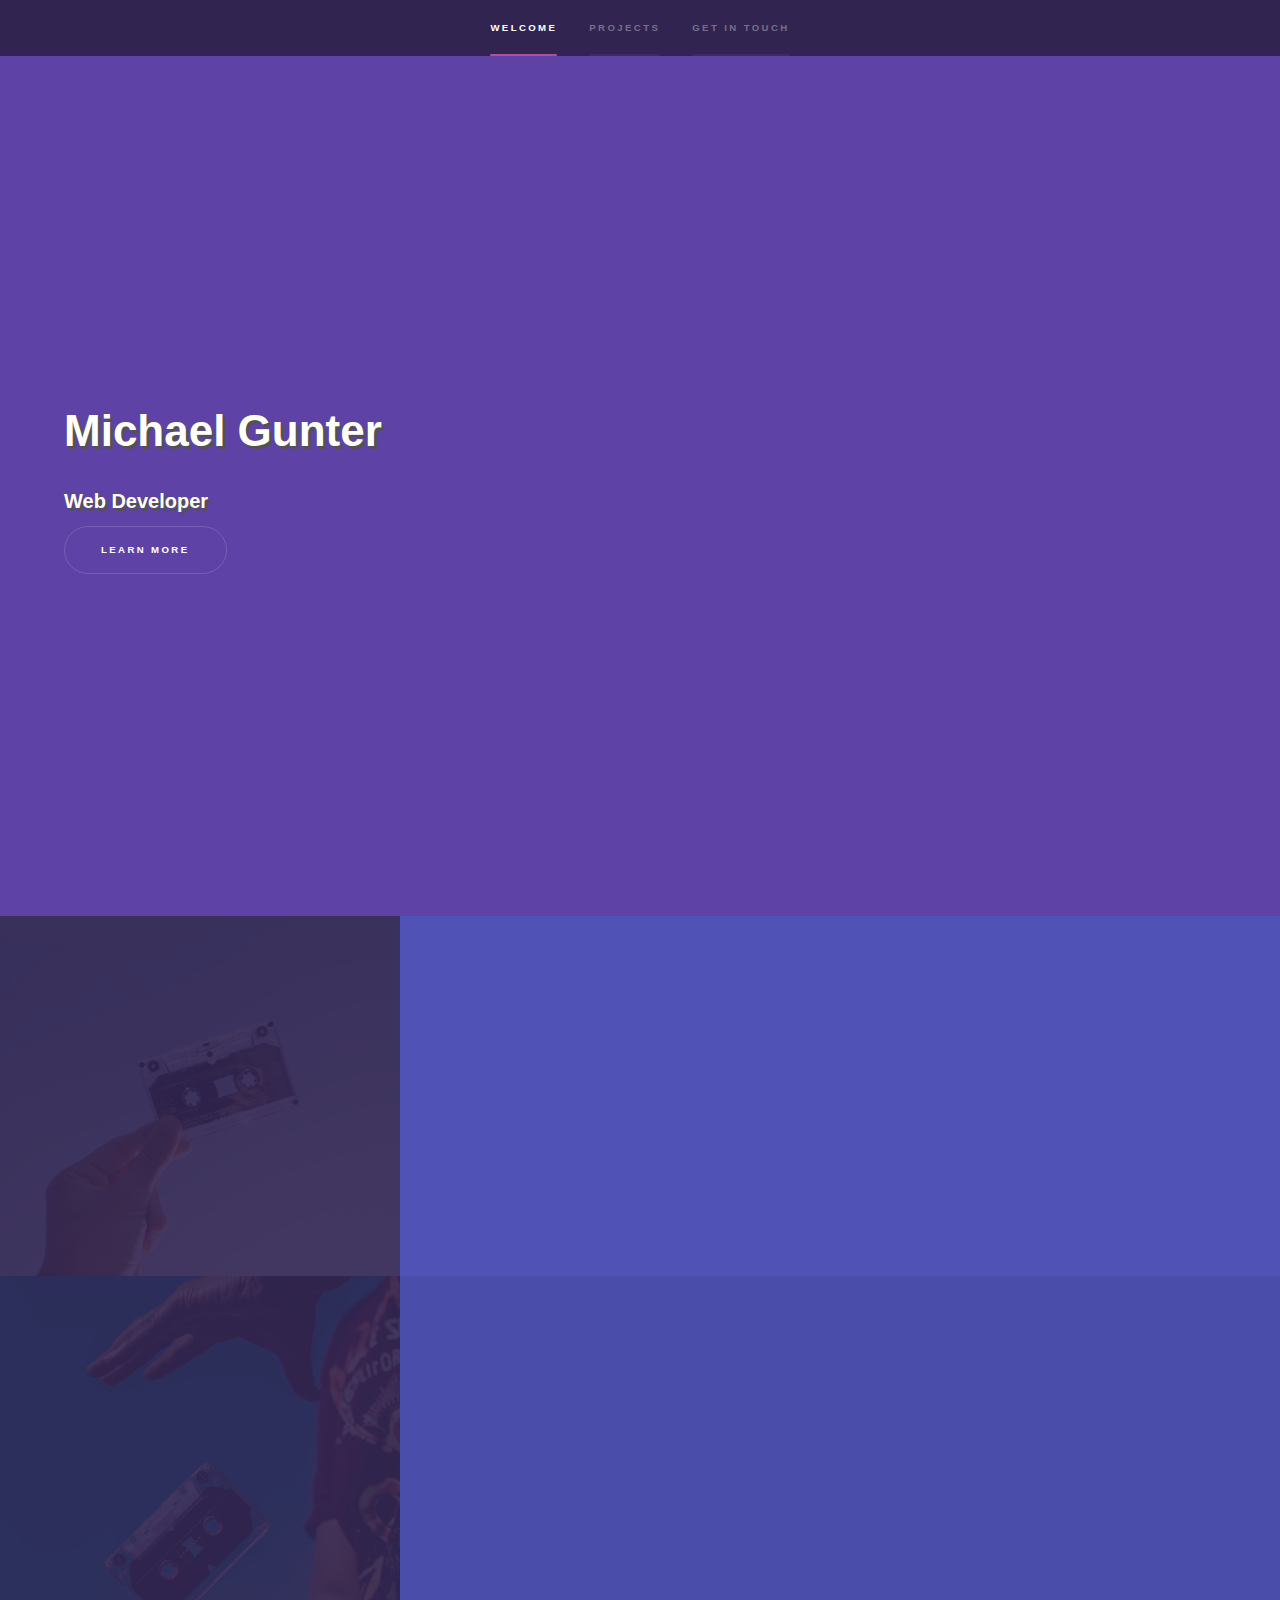
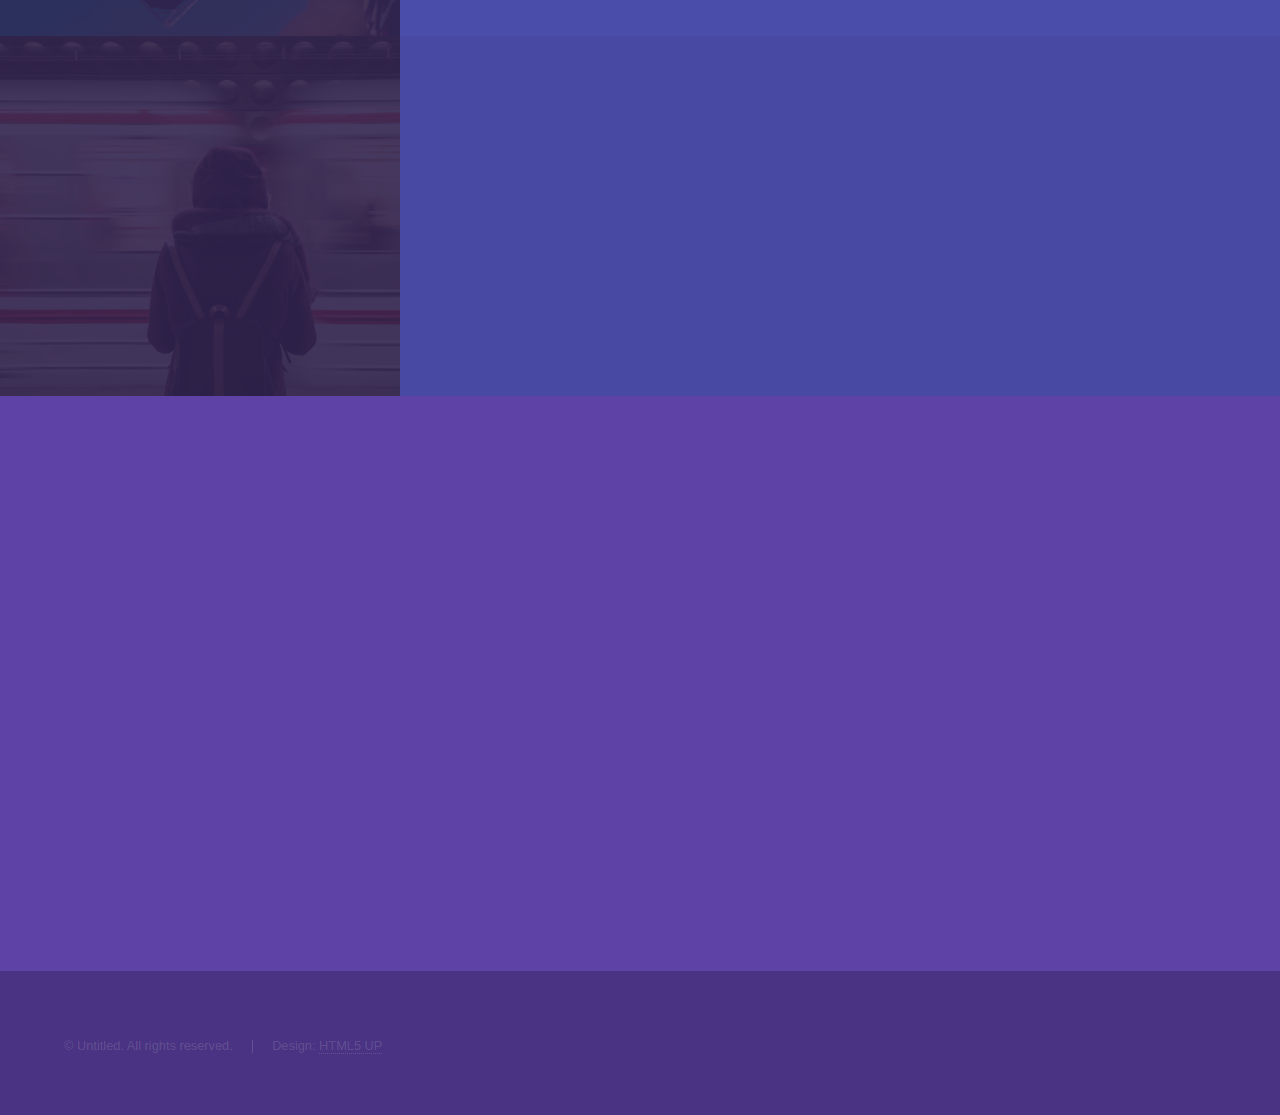
==== commit 56431ac1: "image fix" ====
--- a/index.html
+++ b/index.html
@@ -45,7 +45,7 @@
 				<!-- One -->
 					<section id="one" class="wrapper style2 spotlights">
 						<section>
-							<a href="#" class="image"><img src="/Users/voidchaser/Lambda/portfolio-website/html5up-hyperspace/images/userinterface.jpg" alt="" data-position="center center" /></a>
+							<a href="#" class="image"><img src="./images/userinterface.jpg" alt="" data-position="center center" /></a>
 							<div class="content">
 								<div class="inner">
 									<h2>User Interface</h2>
@@ -57,7 +57,7 @@
 							</div>
 						</section>
 						<section>
-							<a href="#" class="image"><img src="/Users/voidchaser/Lambda/portfolio-website/html5up-hyperspace/images/flexbox.jpg" alt="" data-position="top center" /></a>
+							<a href="#" class="image"><img src="./images/flexbox.jpg" alt="" data-position="top center" /></a>
 							<div class="content">
 								<div class="inner">
 									<h2>Flexbox</h2>
@@ -69,7 +69,7 @@
 							</div>
 						</section>
 						<section>
-							<a href="#" class="image"><img src="/Users/voidchaser/Lambda/portfolio-website/html5up-hyperspace/images/Hand.jpg" alt="" data-position="25% 25%" /></a>
+							<a href="#" class="image"><img src="./images/sprintc.jpg" alt="" data-position="25% 25%" /></a>
 							<div class="content">
 								<div class="inner">
 									<h2>Sprint</h2>
--- a/assets/css/main.css
+++ b/assets/css/main.css
@@ -3859,7 +3859,7 @@
 
 	#intro {
 		background-attachment: fixed;
-		background-image: url("/Users/voidchaser/Lambda/portfolio-website/html5up-hyperspace/images/mixtape.jpg");
+		background-image: url("./images/mixtape.jpg");
 		background-position: right top;
 		background-repeat: no-repeat;
 		background-size: 80%;
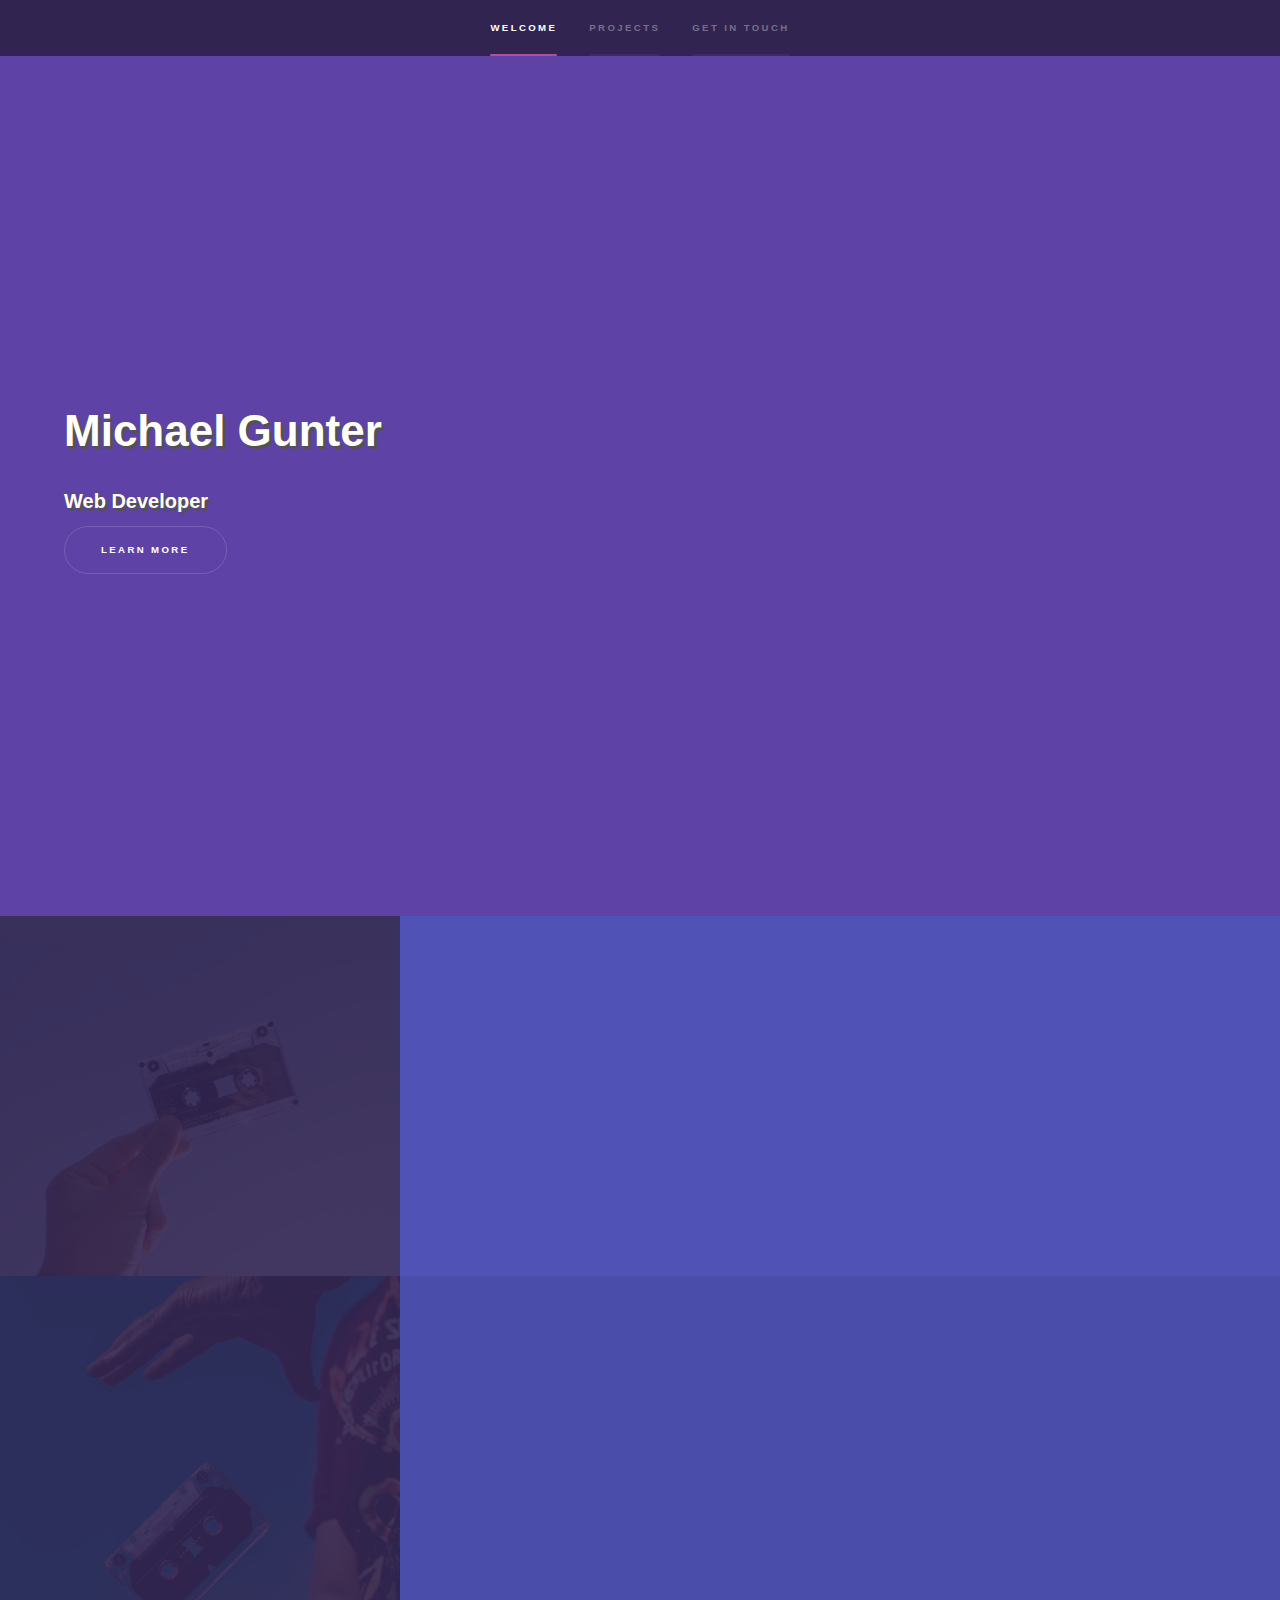
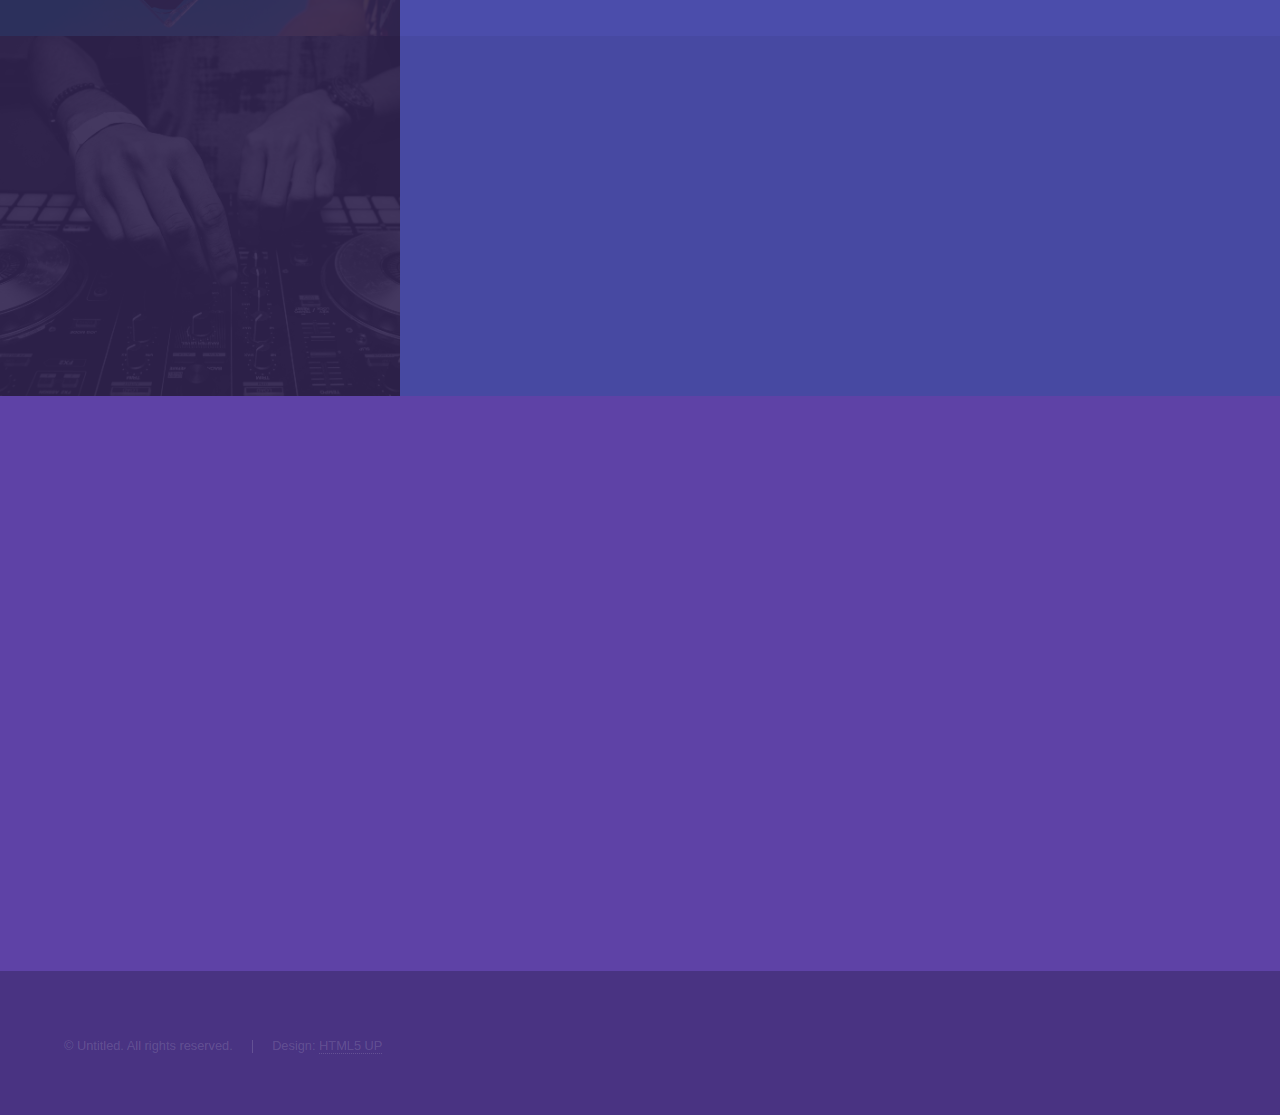
==== commit b8068c2e: "got rid of personal information xD" ====
--- a/index.html
+++ b/index.html
@@ -69,7 +69,7 @@
 							</div>
 						</section>
 						<section>
-							<a href="#" class="image"><img src="./images/sprintc.jpg" alt="" data-position="25% 25%" /></a>
+							<a href="#" class="image"><img src="./images/Hand.jpg" alt="" data-position="25% 25%" /></a>
 							<div class="content">
 								<div class="inner">
 									<h2>Sprint</h2>
@@ -155,17 +155,17 @@
 									<ul class="contact">
 										<li>
 											<h3>Address</h3>
-											<span>11918 Loomis Drive<br />
-											Austin, Texas, 78738<br />
+											<span>12345 House<br />
+											Austin, Texas, 12345<br />
 											USA</span>
 										</li>
 										<li>
 											<h3>Email</h3>
-											<a href="#">Maxgunter99@gmail.com</a>
+											<a href="#">Email@gmail.com</a>
 										</li>
 										<li>
 											<h3>Phone</h3>
-											<span>(830) 998-9770</span>
+											<span>(123) 456-7891</span>
 										</li>
 										<li>
 											<h3>Social</h3>
--- a/assets/css/main.css
+++ b/assets/css/main.css
@@ -3859,7 +3859,7 @@
 
 	#intro {
 		background-attachment: fixed;
-		background-image: url("./images/mixtape.jpg");
+		background-image: url("/Users/voidchaser/Lambda/portfolio-website/images/mixtape.jpg");
 		background-position: right top;
 		background-repeat: no-repeat;
 		background-size: 80%;
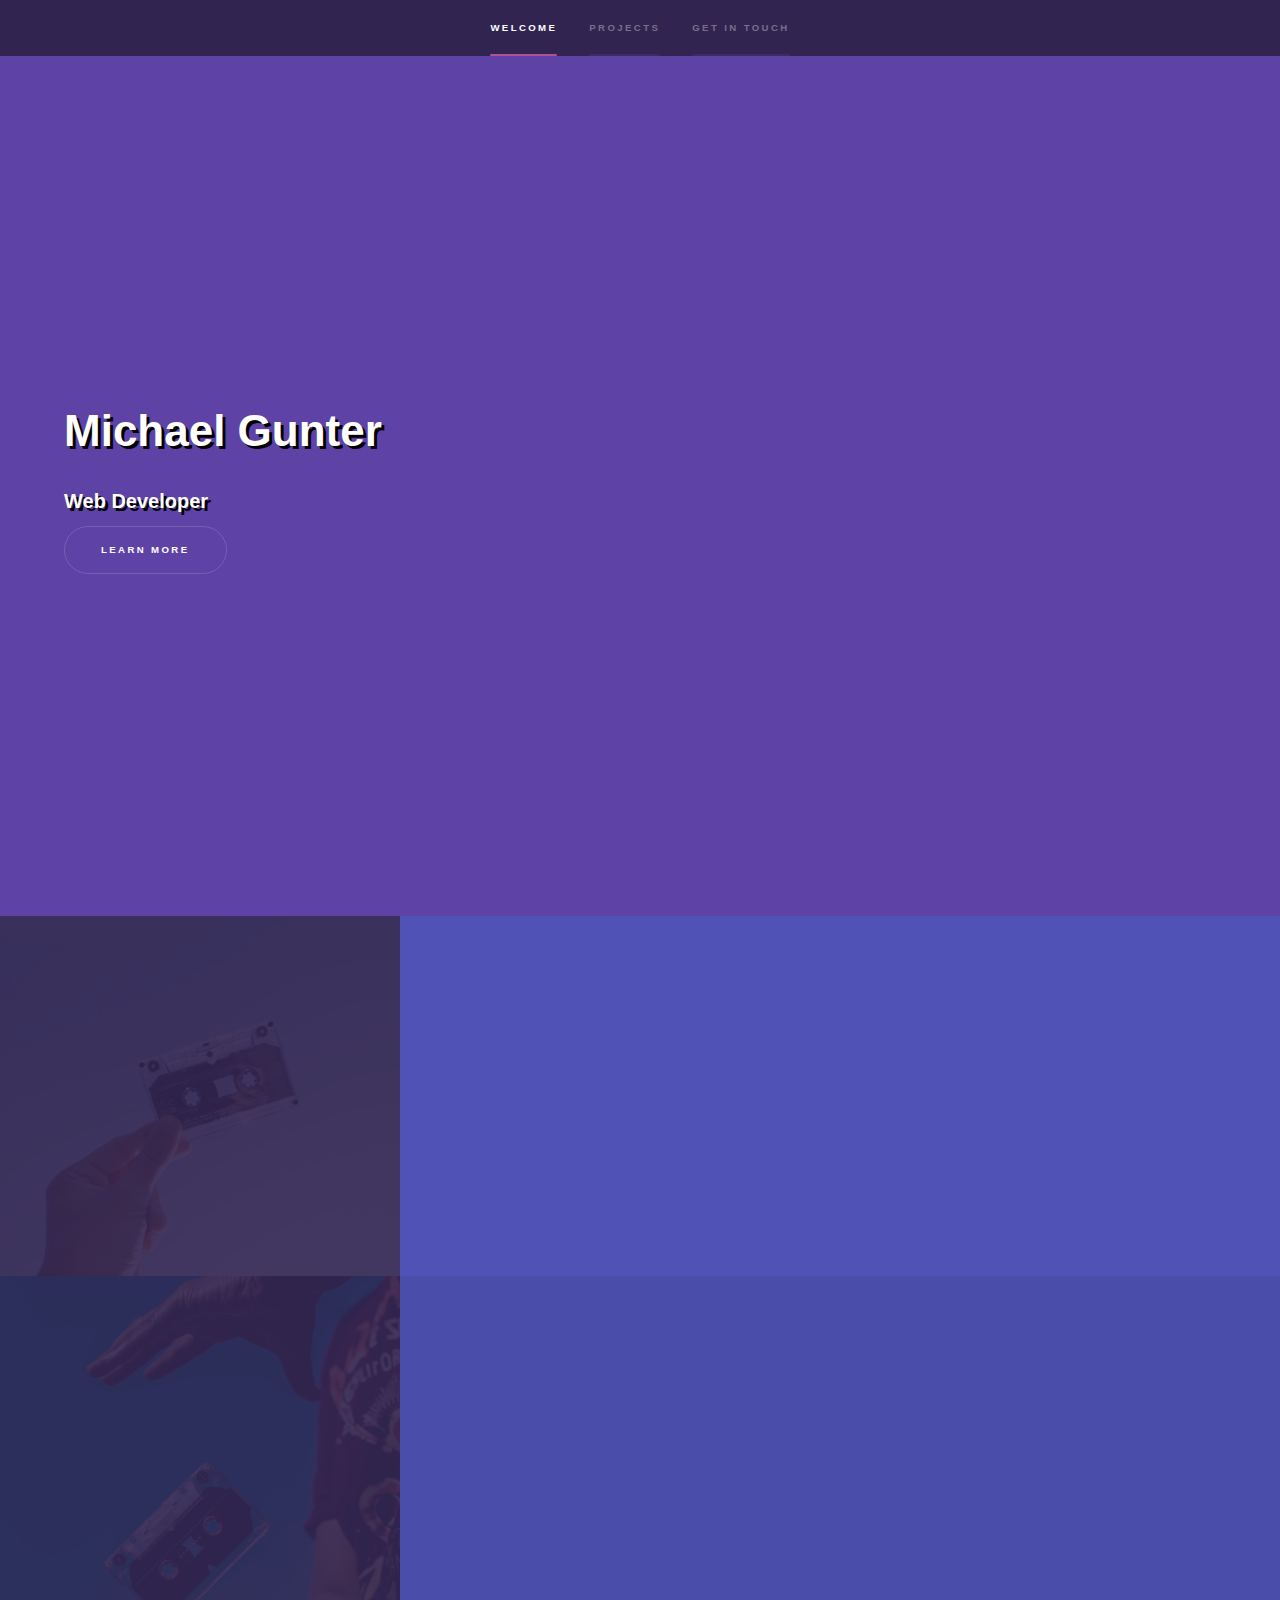
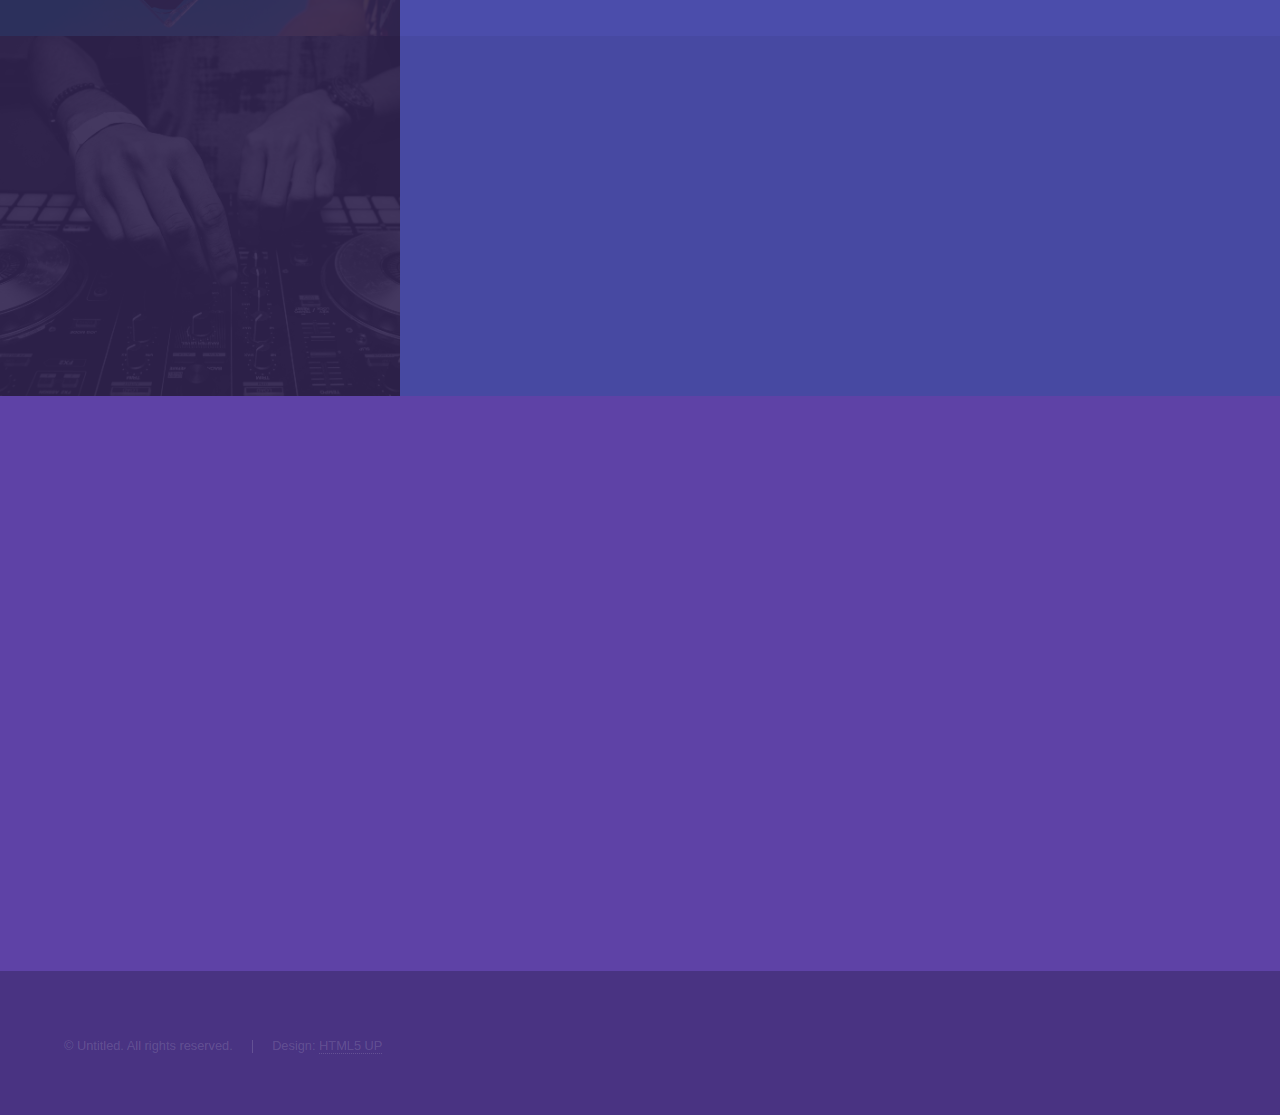
==== commit d1a0f733: "fixed mobile view" ====
--- a/index.html
+++ b/index.html
@@ -51,7 +51,7 @@
 									<h2>User Interface</h2>
 									<p>Developing a website that is semantic as well as presentational using a number of CSS display properties.</p>
 									<ul class="actions">
-										<li><a href="https://github.com/MaxGunter99/User-Interface" class="button">View project</a></li>
+										<li><a href="https://github.com/MaxGunter99/User-Interface" class="button">View GitHub</a></li>
 									</ul>
 								</div>
 							</div>
@@ -63,7 +63,7 @@
 									<h2>Flexbox</h2>
 									<p>Each section is a box, you control where they move, wothout using Inline-Block most of the work is already done for you. </p>
 									<ul class="actions">
-										<li><a href="https://github.com/MaxGunter99/UI-III-Flexbox" class="button">View project</a></li>
+										<li><a href="https://github.com/MaxGunter99/UI-III-Flexbox" class="button">View GitHub</a></li>
 									</ul>
 								</div>
 							</div>
@@ -75,7 +75,7 @@
 									<h2>Sprint</h2>
 									<p>A challenge that uses everything you have learned within the past week and applying them into something new.</p>
 									<ul class="actions">
-										<li><a href="https://github.com/MaxGunter99/Sprint-Challenge--User-Interface" class="button">View project</a></li>
+										<li><a href="https://github.com/MaxGunter99/Sprint-Challenge--User-Interface" class="button">View Github</a></li>
 									</ul>
 								</div>
 							</div>
--- a/assets/css/main.css
+++ b/assets/css/main.css
@@ -176,7 +176,7 @@
 
 	h1, h2, h3, h4, h5, h6, p {
 		color: #ffffff;
-		text-shadow: 3px 3px #525252;
+		text-shadow: 3px 3px #000000;
 		font-weight: bold;
 		line-height: 1.5;
 		margin: 0 0 0.5em 0; 
@@ -3859,7 +3859,7 @@
 
 	#intro {
 		background-attachment: fixed;
-		background-image: url("/Users/voidchaser/Lambda/portfolio-website/images/mixtape.jpg");
+		background-image: url("https://i.pinimg.com/originals/99/94/24/999424ec66cd7e53b18f94f32ac10cf6.jpg");
 		background-position: right top;
 		background-repeat: no-repeat;
 		background-size: 80%;
@@ -3892,4 +3892,25 @@
 				background-attachment: scroll;
 			}
 
+		}
+
+		@media screen and (max-width: 1279px) {
+
+			#intro {
+				background-attachment: scroll;
+				background-size: 115%;
+				background-position: center;
+				border-radius: 5% 5% 0 0;
+			}
+
+		}
+
+		@media screen and (max-width: 500px) {
+
+			#one .image {
+				background-attachment: scroll;
+				background-size: 80%%;
+				background-position: center;
+			}
+
 		}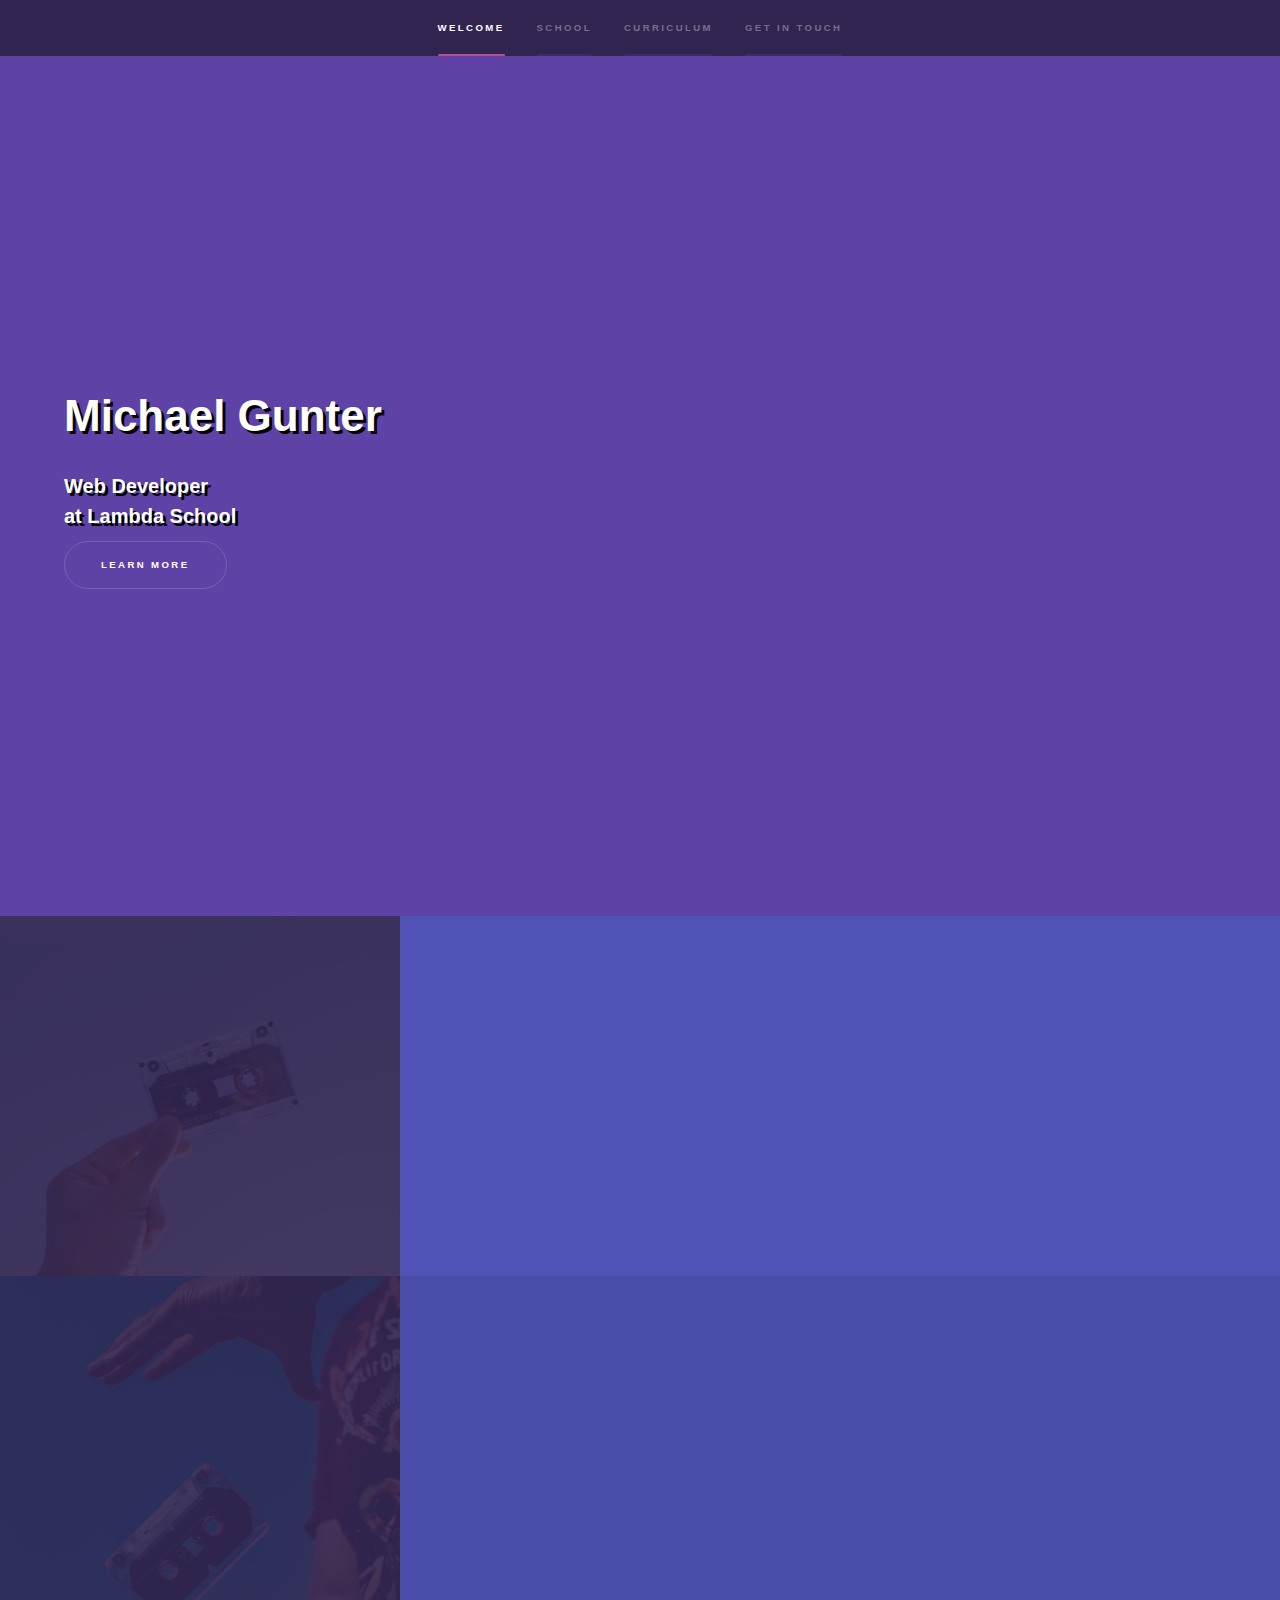
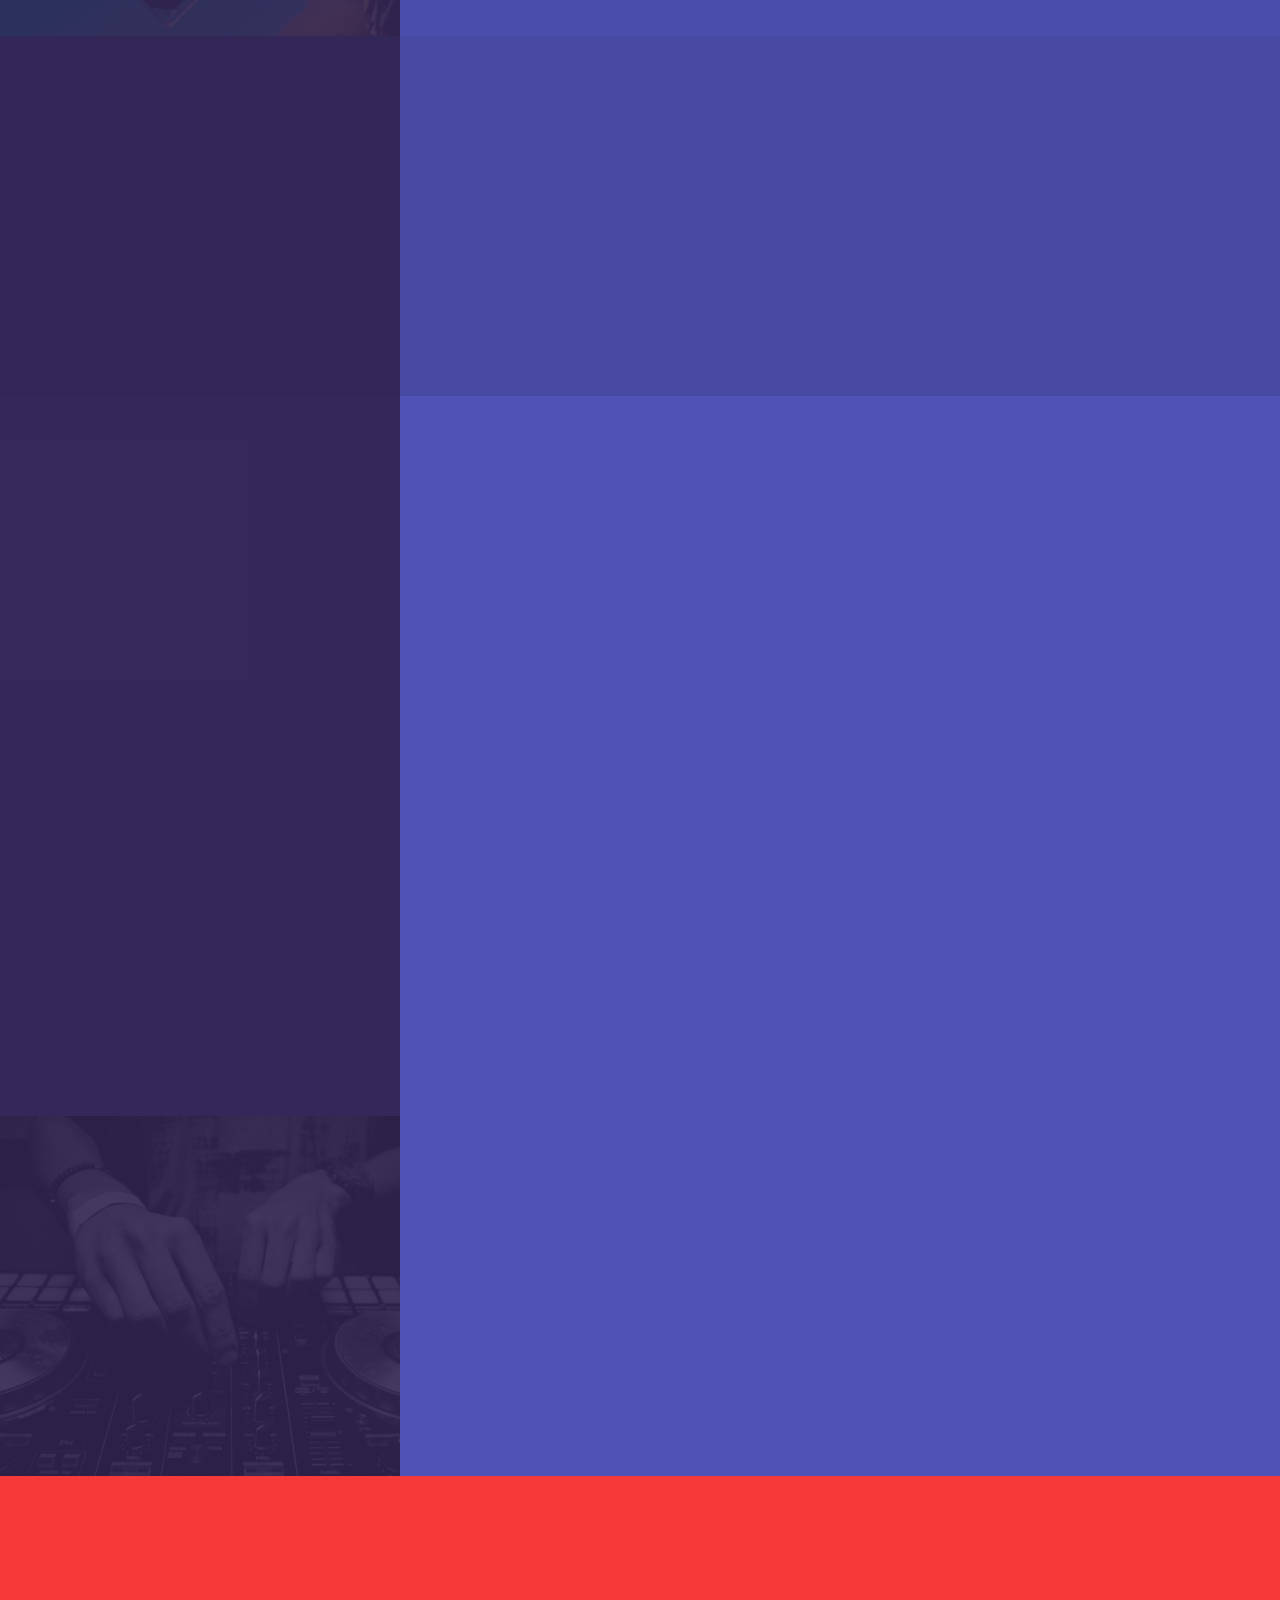
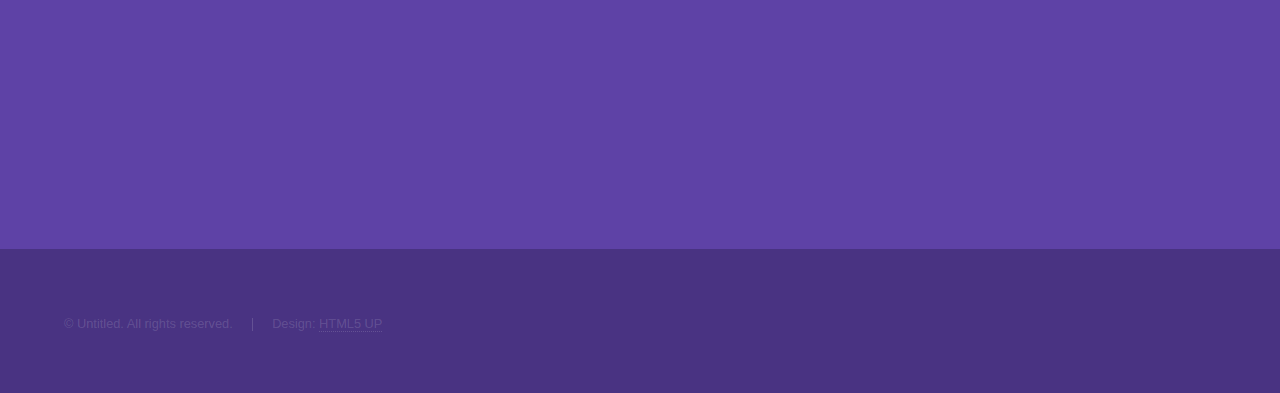
==== commit 7a052bc5: "updated conted from what ive been learning" ====
--- a/index.html
+++ b/index.html
@@ -20,8 +20,8 @@
 					<nav>
 						<ul>
 							<li><a href="#intro">Welcome</a></li>
-							<li><a href="#one">Projects</a></li>
-							<!-- <li><a href="#two">What we do</a></li> -->
+							<li><a href="#one">School</a></li>
+							<li><a href="#two">Curriculum</a></li>
 							<li><a href="#three">Get in touch</a></li>
 						</ul>
 					</nav>
@@ -35,7 +35,7 @@
 					<section id="intro" class="wrapper style1 fullscreen fade-up">
 						<div class="inner">
 							<h1>Michael Gunter</h1>
-							<p>Web Developer</p>
+							<p>Web Developer <br>at Lambda School</br></p>
 							<ul class="actions">
 								<li><a href="#one" class="button scrolly">Learn more</a></li>
 							</ul>
@@ -48,11 +48,8 @@
 							<a href="#" class="image"><img src="./images/userinterface.jpg" alt="" data-position="center center" /></a>
 							<div class="content">
 								<div class="inner">
-									<h2>User Interface</h2>
+									<h2>User Interface <i class="fa fa-desktop" style="font-size:24px"></i></h2>
 									<p>Developing a website that is semantic as well as presentational using a number of CSS display properties.</p>
-									<ul class="actions">
-										<li><a href="https://github.com/MaxGunter99/User-Interface" class="button">View GitHub</a></li>
-									</ul>
 								</div>
 							</div>
 						</section>
@@ -60,11 +57,35 @@
 							<a href="#" class="image"><img src="./images/flexbox.jpg" alt="" data-position="top center" /></a>
 							<div class="content">
 								<div class="inner">
-									<h2>Flexbox</h2>
-									<p>Each section is a box, you control where they move, wothout using Inline-Block most of the work is already done for you. </p>
-									<ul class="actions">
-										<li><a href="https://github.com/MaxGunter99/UI-III-Flexbox" class="button">View GitHub</a></li>
-									</ul>
+									<h2>Advanced CSS<i class="fa fa-navicon" style="font-size:24px"></i></h2>
+									<p>Building responsive pages for the best user experience possible. </p>
+								</div>
+							</div>
+						</section>
+						<section>
+							<a href="#" class="image"><img src="https://images.pexels.com/photos/63703/pexels-photo-63703.jpeg?cs=srgb&dl=audio-dj-mix-63703.jpg&fm=jpg" alt="" data-position="center center" /></a>
+							<div class="content">
+								<div class="inner">
+									<h2>Javascript Fundamentals<i class="fa fa-cogs" style="font-size:24px"></i></h2>
+									<p>We used Javascript Objects, arrays, variables., closures, callback functions, advanced array methods using functions like .map, .filter, .sort</p>
+								</div>
+							</div>
+						</section>
+						<section>
+							<a href="#" class="image"><img src="https://images.pexels.com/photos/1150988/pexels-photo-1150988.jpeg?cs=srgb&dl=back-light-backlight-blue-1150988.jpg&fm=jpg" alt="" data-position="top center" /></a>
+							<div class="content">
+								<div class="inner">
+									<h2>Applied Javascript  <i class="fa fa-language" style="font-size:24px"></i></h2>
+									<p> Maipulating objects using the Document Object Model. Using these methods you can create Components like Tabs, Accordians, and Carousels</p>
+								</div>
+							</div>
+						</section>
+						<section>
+							<a href="#" class="image"><img src="https://images.pexels.com/photos/838702/pexels-photo-838702.jpeg?cs=srgb&dl=adult-band-concert-838702.jpg&fm=jpg" alt="" data-position="top center" /></a>
+							<div class="content">
+								<div class="inner">
+									<h2>Build Week<i class="fa fa-cubes" style="font-size:24px"></i></h2>
+									<p>A full week of working with a group to develop a web application.</p>
 								</div>
 							</div>
 						</section>
@@ -72,33 +93,87 @@
 							<a href="#" class="image"><img src="./images/Hand.jpg" alt="" data-position="25% 25%" /></a>
 							<div class="content">
 								<div class="inner">
-									<h2>Sprint</h2>
+									<h2>Sprint   <i class="fa fa-hourglass-1" style="font-size:24px"></i></h2>
 									<p>A challenge that uses everything you have learned within the past week and applying them into something new.</p>
-									<ul class="actions">
-										<li><a href="https://github.com/MaxGunter99/Sprint-Challenge--User-Interface" class="button">View Github</a></li>
-									</ul>
 								</div>
 							</div>
 						</section>
 					</section>
 
 				<!-- Two -->
-					<!-- <section id="two" class="wrapper style3 fade-up">
+					<section id="two" class="wrapper style3 fade-up">
 						<div class="inner">
-							<h2>What we do</h2>
-							<p>Phasellus convallis elit id ullamcorper pulvinar. Duis aliquam turpis mauris, eu ultricies erat malesuada quis. Aliquam dapibus, lacus eget hendrerit bibendum, urna est aliquam sem, sit amet imperdiet est velit quis lorem.</p>
+							<h2>What have we studdied?</h2>
+							
 							<div class="features">
 								<section>
-									<span class="icon major fa-code"></span>
-									<h3>Lorem ipsum amet</h3>
-									<p>Phasellus convallis elit id ullam corper amet et pulvinar. Duis aliquam turpis mauris, sed ultricies erat dapibus.</p>
-								</section>
-								<section>
-									<span class="icon major fa-lock"></span>
-									<h3>Aliquam sed nullam</h3>
-									<p>Phasellus convallis elit id ullam corper amet et pulvinar. Duis aliquam turpis mauris, sed ultricies erat dapibus.</p>
-								</section>
-								<section>
+									<i class="fa fa-desktop" style="font-size:24px;color:yellow"></i>
+									<h3>User Interface I, II, III</h3>
+									<ul>
+										<li>Basic HTML & CSS</li>
+										<li>The Box Model</li>
+										<li>Flexbox</li>
+									</ul>
+								</section>
+								<section>
+									<i class="fa fa-diamond" style="font-size:24px;color:yellow"></i>
+									<h3>Responsive Design I, II</h3>
+									<ul>
+										<li>Fluid and Responsive Layouts</li>
+										<li>Media Tags</li>
+									</ul>
+								</section>
+								<section>
+									<i class="fa fa-beer" style="font-size:24px;color: yellow"></i>
+									<h3>Preprocessing I, II</h3>
+									<ul>
+										<li>Homebrew</li>
+										<li>less-watch-compiler</li>
+										<li>Createing parametric mixins, useing functions, and incorporateing escaping.</li>
+									</ul>
+								</section>
+								<section>
+									<i class="fa fa-cogs" style="font-size:24px;color: yellow"></i>
+									<h3>Javascript Fundamentals I, II, III, IV</h3>
+									<ul>
+										<li>Arrays</li>
+										<li>Variables</li>
+										<li>Objects</li>
+										<li>Functions</li>
+										<li>Closures</li>
+										<li>Callback Functions</li>
+										<li>Advanced Array Methods</li>
+										<li>Pseudo-classical Inheritence</li>
+									</ul>
+								</section>
+								<section>
+									<i class="fa fa-language" style="font-size:24px; color: yellow"></i>
+									<h3>Applied Javascript</h3>
+									<ul>
+										<li>DOM</li>
+										<li>Event listeners</li>
+										<li>Propigation</li>
+										<li>Components</li>
+										<li>Tabs</li>
+										<li>Accordians</li>
+									</ul>
+								</section>
+								<section>
+										<i class="fa fa-cubes" style="font-size:24px; color: yellow"></i>
+										<h3>Build week</h3>
+										<ul>
+											<li>UX/UI</li>
+											<li>Working on a project with a team.</li>
+										</ul>
+								</section>
+								<section>
+										<i class="fa fa-cubes" style="font-size:24px; color: yellow"></i>
+										<h3>Sprint Challenges</h3>
+										<ul>
+											<li>For every unit that we learn about we take a test about it at the end of the week, it lasts 3 hours log.</li>
+										</ul>
+								</section>
+								<!-- <section>
 									<span class="icon major fa-cog"></span>
 									<h3>Sed erat ullam corper</h3>
 									<p>Phasellus convallis elit id ullam corper amet et pulvinar. Duis aliquam turpis mauris, sed ultricies erat dapibus.</p>
@@ -121,14 +196,15 @@
 							</div>
 							<ul class="actions">
 								<li><a href="generic.html" class="button">Learn more</a></li>
-							</ul>
+							</ul> -->
 						</div>
-					</section> -->
+					</section>
 
 				<!-- Three -->
 					<section id="three" class="wrapper style1 fade-up">
 						<div class="inner">
-							<h2>Get in touch</h2>
+							<h2>Get in touch   <i class="fa fa-envelope-o" style="font-size:24px"></i></h2>
+							
 							<div class="split style1">
 								<section>
 									<form method="post" action="#">
@@ -154,27 +230,24 @@
 								<section>
 									<ul class="contact">
 										<li>
-											<h3>Address</h3>
+											<h3>Address   <i class="fa fa-home" style="font-size:24px"></i></h3>
 											<span>12345 House<br />
 											Austin, Texas, 12345<br />
 											USA</span>
 										</li>
 										<li>
-											<h3>Email</h3>
+											<h3>Email   <i class="fa fa-paper-plane-o" style="font-size:24px"></i></h3>
 											<a href="#">Email@gmail.com</a>
 										</li>
 										<li>
-											<h3>Phone</h3>
+											<h3>Phone   <i class="fa fa-phone" style="font-size:24px"></i></h3>
 											<span>(123) 456-7891</span>
 										</li>
 										<li>
 											<h3>Social</h3>
 											<ul class="icons">
-												<li><a href="#" class="fa-twitter"><span class="label">Twitter</span></a></li>
-												<li><a href="#" class="fa-facebook"><span class="label">Facebook</span></a></li>
 												<li><a href="https://github.com/MaxGunter99" class="fa-github"><span class="label">GitHub</span></a></li>
 												<li><a href="https://www.instagram.com/void_chaser/" class="fa-instagram"><span class="label">Instagram</span></a></li>
-												<li><a href="#" class="fa-linkedin"><span class="label">LinkedIn</span></a></li>
 											</ul>
 										</li>
 									</ul>
--- a/assets/css/main.css
+++ b/assets/css/main.css
@@ -3244,7 +3244,7 @@
 		}
 
 		.wrapper.style3 {
-			background-color: #b74e91;
+			background-color: #f73939;
 		}
 
 		.wrapper.style3-alt {
@@ -3864,6 +3864,7 @@
 		background-repeat: no-repeat;
 		background-size: 80%;
 		
+		
 	}
 
 		#intro p {
@@ -3913,4 +3914,6 @@
 				background-position: center;
 			}
 
-		}+		}
+	}
+}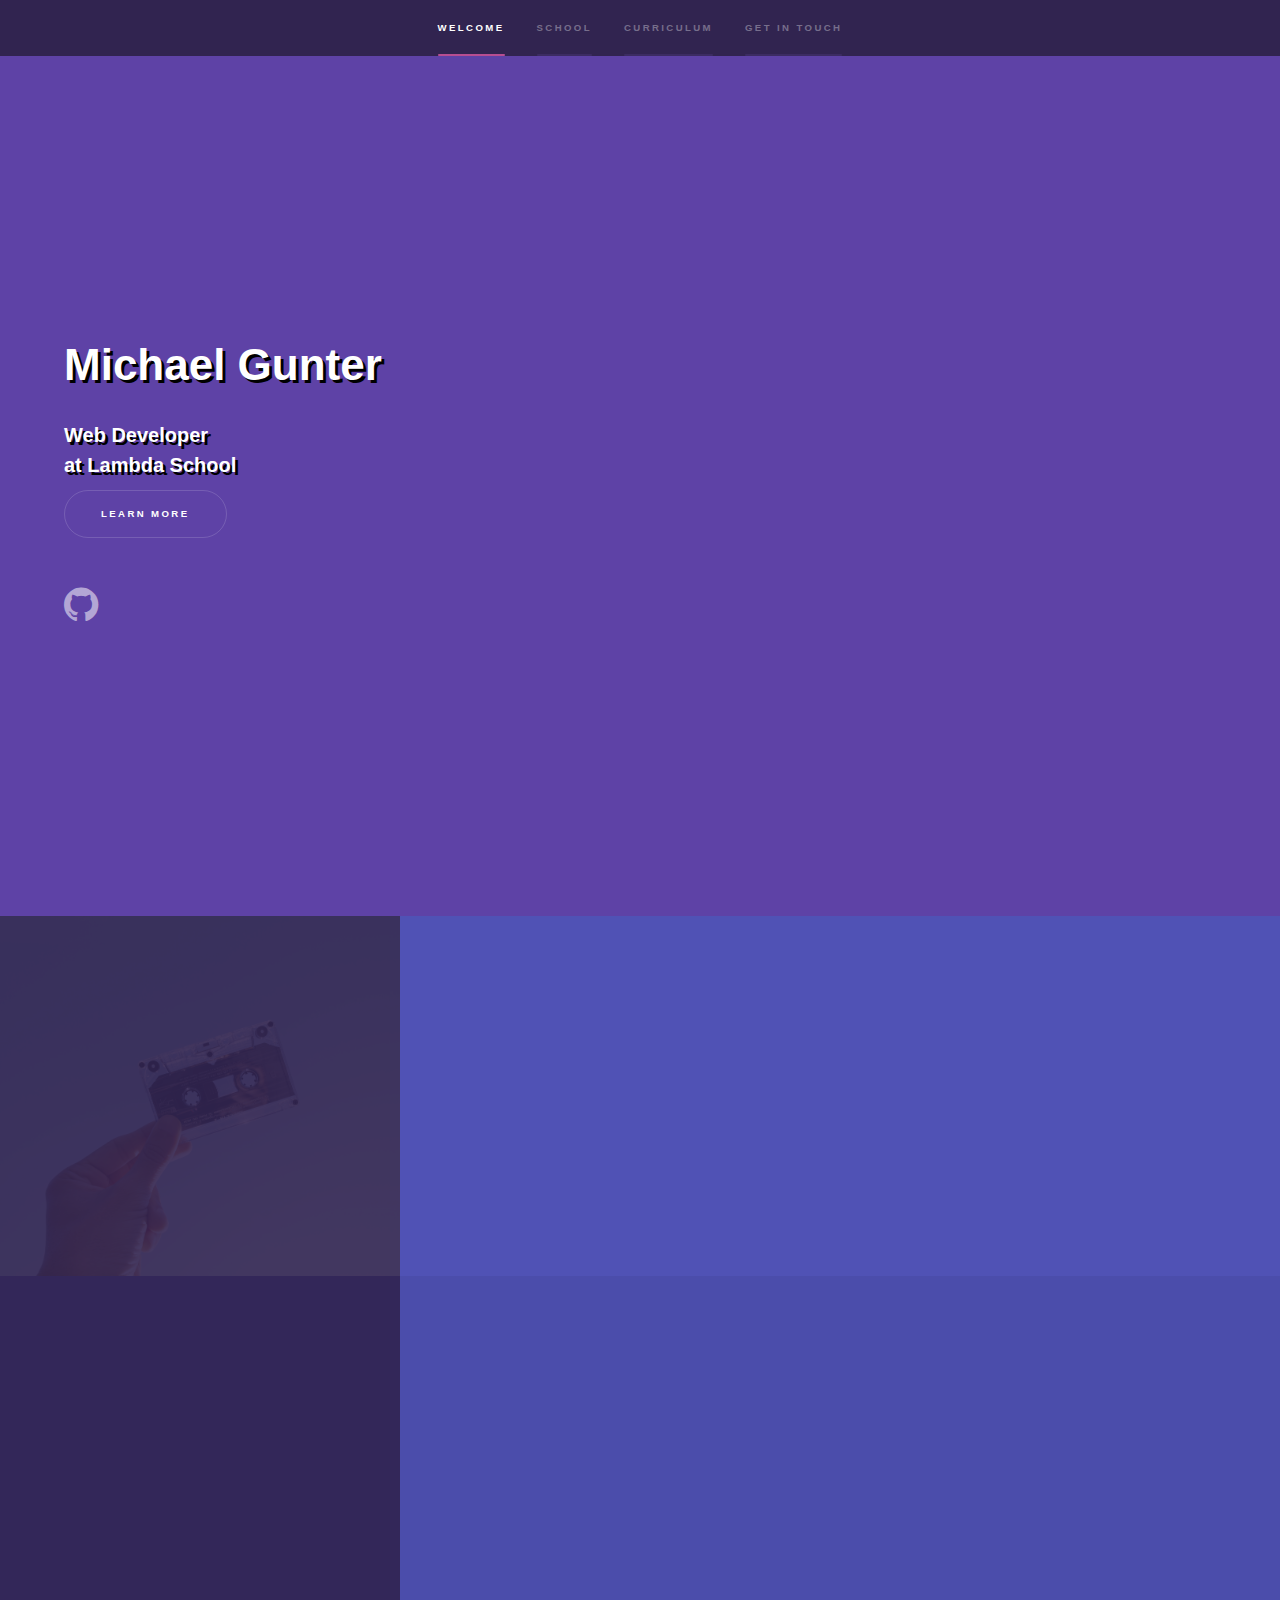
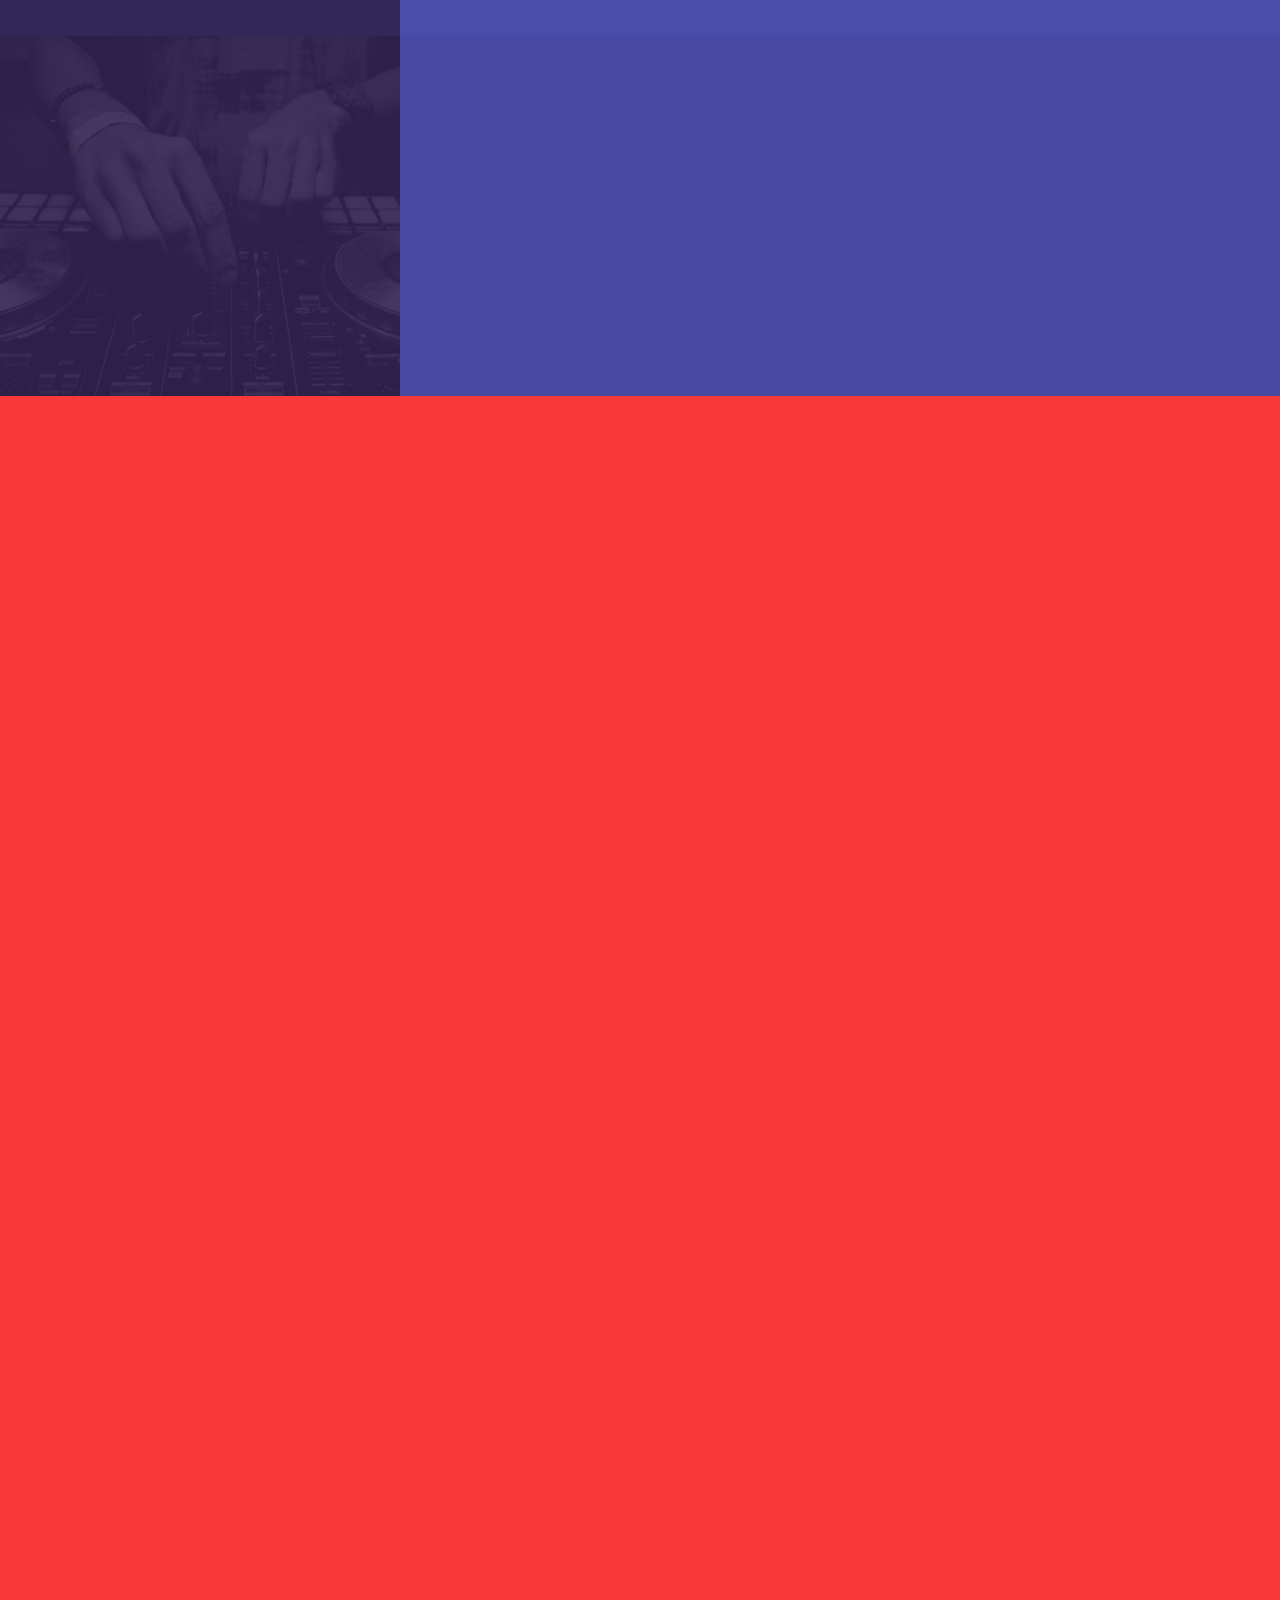
==== commit 7a5cd52a: "updates mae about classes" ====
--- a/index.html
+++ b/index.html
@@ -11,6 +11,7 @@
 		<meta name="viewport" content="width=device-width, initial-scale=1, user-scalable=no" />
 		<link rel="stylesheet" href="assets/css/main.css" />
 		<noscript><link rel="stylesheet" href="assets/css/noscript.css" /></noscript>
+		<link rel="stylesheet" href="https://cdnjs.cloudflare.com/ajax/libs/font-awesome/4.7.0/css/font-awesome.min.css">
 	</head>
 	<body class="is-preload">
 
@@ -39,6 +40,11 @@
 							<ul class="actions">
 								<li><a href="#one" class="button scrolly">Learn more</a></li>
 							</ul>
+							<div class="inner">
+								<ul class="icons">
+									<li><a href="https://github.com/MaxGunter99" class="fa-github" style="font-size:40px"><span class="label">GitHub</span></a></li>
+								</ul>
+							</div>	
 						</div>
 					</section>
 
@@ -48,35 +54,8 @@
 							<a href="#" class="image"><img src="./images/userinterface.jpg" alt="" data-position="center center" /></a>
 							<div class="content">
 								<div class="inner">
-									<h2>User Interface <i class="fa fa-desktop" style="font-size:24px"></i></h2>
-									<p>Developing a website that is semantic as well as presentational using a number of CSS display properties.</p>
-								</div>
-							</div>
-						</section>
-						<section>
-							<a href="#" class="image"><img src="./images/flexbox.jpg" alt="" data-position="top center" /></a>
-							<div class="content">
-								<div class="inner">
-									<h2>Advanced CSS<i class="fa fa-navicon" style="font-size:24px"></i></h2>
-									<p>Building responsive pages for the best user experience possible. </p>
-								</div>
-							</div>
-						</section>
-						<section>
-							<a href="#" class="image"><img src="https://images.pexels.com/photos/63703/pexels-photo-63703.jpeg?cs=srgb&dl=audio-dj-mix-63703.jpg&fm=jpg" alt="" data-position="center center" /></a>
-							<div class="content">
-								<div class="inner">
-									<h2>Javascript Fundamentals<i class="fa fa-cogs" style="font-size:24px"></i></h2>
-									<p>We used Javascript Objects, arrays, variables., closures, callback functions, advanced array methods using functions like .map, .filter, .sort</p>
-								</div>
-							</div>
-						</section>
-						<section>
-							<a href="#" class="image"><img src="https://images.pexels.com/photos/1150988/pexels-photo-1150988.jpeg?cs=srgb&dl=back-light-backlight-blue-1150988.jpg&fm=jpg" alt="" data-position="top center" /></a>
-							<div class="content">
-								<div class="inner">
-									<h2>Applied Javascript  <i class="fa fa-language" style="font-size:24px"></i></h2>
-									<p> Maipulating objects using the Document Object Model. Using these methods you can create Components like Tabs, Accordians, and Carousels</p>
+									<h2>Classes   <i class="fa fa-cogs" style="font-size:24px"></i></h2>
+									<p>Participate in a lecture, learning a new concept everyday (or building on top of one). After Lecture were given an assignment to complete by the end of the day.</p>
 								</div>
 							</div>
 						</section>
@@ -84,7 +63,7 @@
 							<a href="#" class="image"><img src="https://images.pexels.com/photos/838702/pexels-photo-838702.jpeg?cs=srgb&dl=adult-band-concert-838702.jpg&fm=jpg" alt="" data-position="top center" /></a>
 							<div class="content">
 								<div class="inner">
-									<h2>Build Week<i class="fa fa-cubes" style="font-size:24px"></i></h2>
+									<h2>Build Week   <i class="fa fa-cubes" style="font-size:24px"></i></h2>
 									<p>A full week of working with a group to develop a web application.</p>
 								</div>
 							</div>
@@ -165,6 +144,32 @@
 											<li>UX/UI</li>
 											<li>Working on a project with a team.</li>
 										</ul>
+								</section>
+								<section>
+									<i class="fa fa-flask" style="font-size:24px; color: yellow"></i>
+									<h3>React</h3>
+									<ul>
+										<li>Functional Componenets I & II</li>
+										<li>Class Componenets I & II</li>
+									</ul>
+								</section>
+								<section>
+									<i class="fa fa-image" style="font-size:24px; color: yellow"></i>
+									<h3>Inetermediate React</h3>
+									<ul>
+										<li>React Tooling</li>
+										<li>The React Lifecycle</li>
+										<li>React Composition Patterns</li>
+										<li>CSS in Javascript</li>
+									</ul>
+								</section>
+								<section>
+									<i class="fa fa-" style="font-size:24px; color: yellow"></i>
+									<h3>Single Page Applications</h3>
+									<ul>
+										<li>React Routing I & II</li>
+										<li>HTTP / AJAX I & II</li>
+									</ul>
 								</section>
 								<section>
 										<i class="fa fa-cubes" style="font-size:24px; color: yellow"></i>
@@ -257,7 +262,6 @@
 					</section>
 
 			</div>
-
 		<!-- Footer -->
 			<footer id="footer" class="wrapper style1-alt">
 				<div class="inner">
